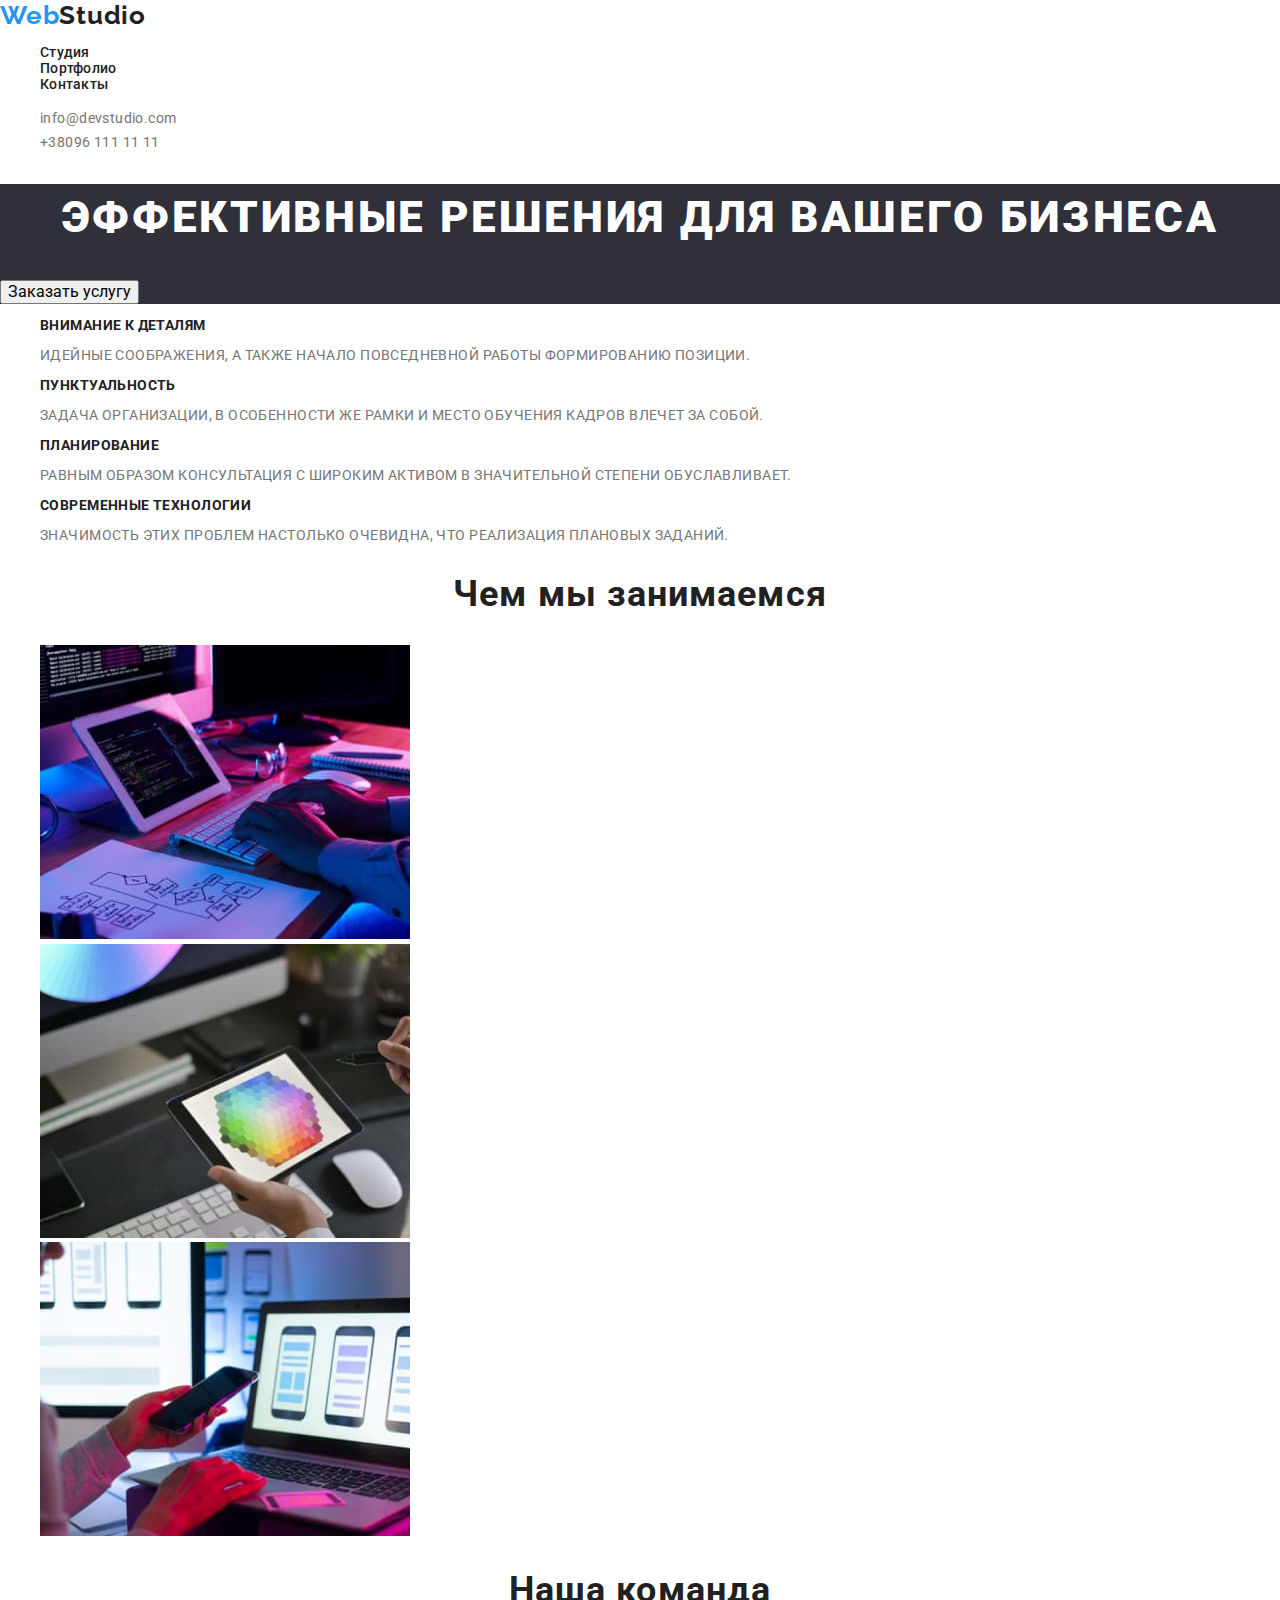
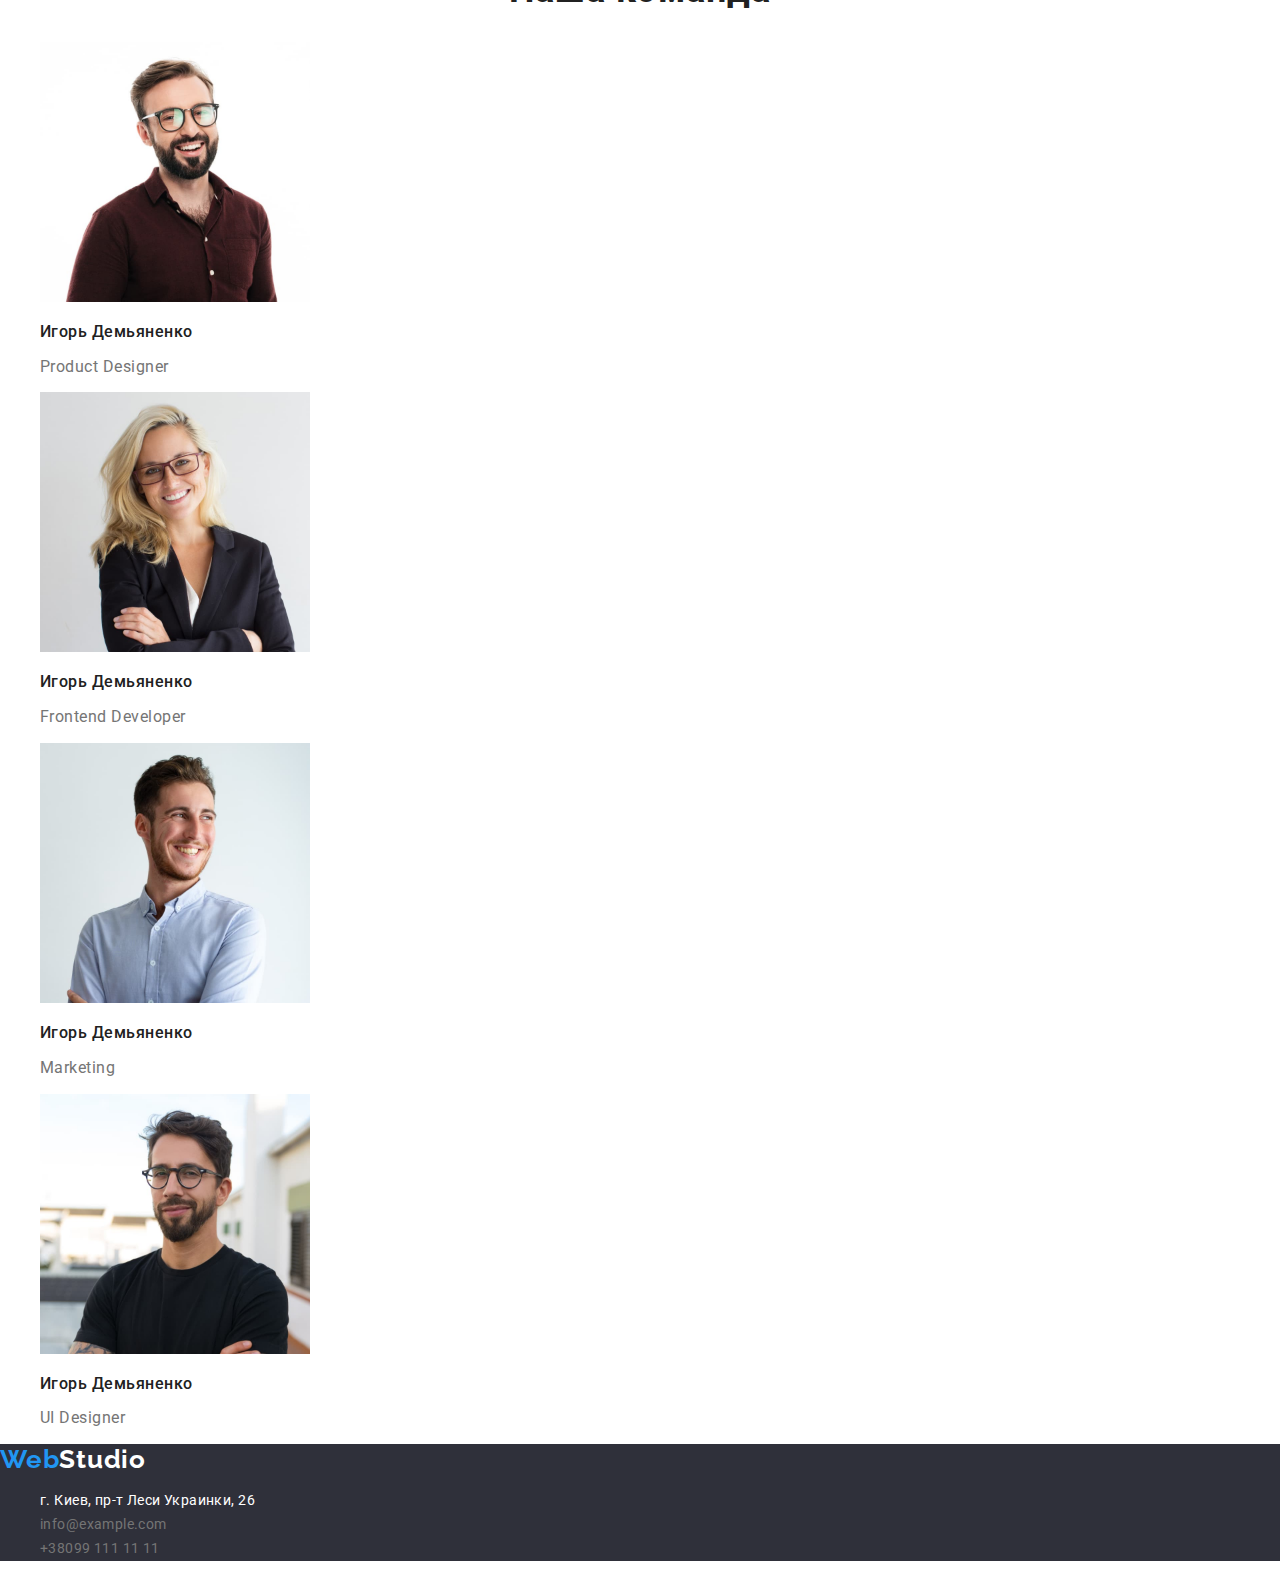
==== index.html @ d3cbb629 "Почти готово" ====
<!DOCTYPE html>
<html lang="ru">
  <head>
    <meta charset="UTF-8" />
    <meta http-equiv="X-UA-Compatible" content="IE=edge" />
    <meta name="viewport" content="width=device-width, initial-scale=1.0" />
    <title>Document</title>
    <link
      rel="stylesheet"
      href="https://cdnjs.cloudflare.com/ajax/libs/modern-normalize/1.0.0/modern-normalize.min.css"
    />
    <link
      href="https://fonts.googleapis.com/css2?family=Raleway:wght@700&family=Roboto:wght@400;500;700;900&display=swap"
      rel="stylesheet"
    />
    <link rel="stylesheet" href="./css/styles.css" />
  </head>
  <body>
    <!--Шапка сайта-->
    <header class="header">
      <nav class="site-nav">
        <a class="logo" href="./index.html" lang="en"><span>Web</span>Studio</a>
        <ul class="nav-list">
          <li class="nav-list-item"><a class="nav-link" href="">Студия</a></li>
          <li class="nav-list-item">
            <a class="nav-link" href="./portfolio.html">Портфолио</a>
          </li>
          <li class="nav-list-item">
            <a class="nav-link" href="">Контакты</a>
          </li>
        </ul>
      </nav>
      <ul class="contacts">
        <li class="contacts-list-item">
          <a class="contacts-links" href="mailto:info@devstudio.com"
            >info@devstudio.com</a
          >
        </li>
        <li class="contacts-list-item">
          <a class="contacts-links" href="tel:+380961111111"
            >+38096 111 11 11</a
          >
        </li>
      </ul>
    </header>
    <!--Герой-->
    <main>
      <section class="hero">
        <h1 class="hero-title">Эффективные решения для вашего бизнеса</h1>
        <button class="btn" type="button">Заказать услугу</button>
      </section>
      <!--Особенности-->
      <section class="features">
        <h2 hidden>Наши плюсы</h2>
        <ul class="features-list">
          <li class="features-list-item">
            <h3 class="features-title">Внимание к деталям</h3>
            <p class="features-content">
              Идейные соображения, а также начало повседневной работы
              формированию позиции.
            </p>
          </li>
          <li class="features-list-item">
            <h3 class="features-title">Пунктуальность</h3>
            <p class="features-content">
              Задача организации, в особенности же рамки и место обучения кадров
              влечет за собой.
            </p>
          </li>
          <li class="features-list-item">
            <h3 class="features-title">Планирование</h3>
            <p class="features-content">
              Равным образом консультация с широким активом в значительной
              степени обуславливает.
            </p>
          </li>
          <li class="features-list-item">
            <h3 class="features-title">Современные технологии</h3>
            <p class="features-content">
              Значимость этих проблем настолько очевидна, что реализация
              плановых заданий.
            </p>
          </li>
        </ul>
      </section>
      <section class="we-doing">
        <h2 class="we-doing-title">Чем мы занимаемся</h2>
        <ul class="doing-list">
          <li class="doing-list-item">
            <img src="./images/studio/img.jpg" alt="Image1" width="370" />
          </li>
          <li class="doing-list-item">
            <img src="./images/studio/img1.jpg" alt="Image2" width="370" />
          </li>
          <li class="doing-list-item">
            <img src="./images/studio/img2.jpg" alt="Image3" width="370" />
          </li>
        </ul>
      </section>
      <!--Наша команда-->
      <section class="our-team">
        <h2 class="our-team-main-title">Наша команда</h2>
        <ul class="team-list">
          <li class="team-list-item">
            <img src="./images/studio/team1.jpg" alt="img team" width="270" />
            <h3 class="team-title">Игорь Демьяненко</h3>
            <p class="team-content" lang="en">Product Designer</p>
          </li>
          <li class="team-list-item">
            <img
              src="./images/studio/team2.jpg"
              alt="img team one"
              width="270"
            />
            <h3 class="team-title">Игорь Демьяненко</h3>
            <p class="team-content" lang="en">Frontend Developer</p>
          </li>
          <li class="team-list-item">
            <img
              src="./images/studio/team3.jpg"
              alt="img team two"
              width="270"
            />
            <h3 class="team-title">Игорь Демьяненко</h3>
            <p class="team-content" lang="en">Marketing</p>
          </li>
          <li class="team-list-item">
            <img
              src="./images/studio/team4.jpg"
              alt="img team three"
              width="270"
            />
            <h3 class="team-title">Игорь Демьяненко</h3>
            <p class="team-content" lang="en">UI Designer</p>
          </li>
        </ul>
      </section>
    </main>
    <!--Футер-->
    <footer class="footer">
      <a class="logo" href="" lang="en"
        ><span>Web</span><span class="logo-color">Studio</span></a
      >
      <address class="address">
        <ul class="footer-list">
          <li class="footer-list-item">
            <a
              class="map-link"
              href="https://goo.gl/maps/Ut2xwaLdVSmV2iXo9"
              target="_blank"
              rel="noreferrer noopener"
            >
              г. Киев, пр-т Леси Украинки, 26
            </a>
          </li>
          <li class="footer-list-item">
            <a class="contacts" href="mailto:info@example.com"
              >info@example.com</a
            >
          </li>
          <li class="footer-list-item">
            <a class="contacts" href="tel:+380991111111">+38099 111 11 11</a>
          </li>
        </ul>
      </address>
    </footer>
  </body>
</html>
---- css/styles.css ----
:root {
  --main-color: #212121;
  --second-color: #757575;
  --hover-color: #2196f3;
}
/* Студия */
body {
  font-family: 'Roboto', sans-serif;
  color: var(--main-color);
}
ul {
  list-style: none;
}
a {
  color: inherit;
  text-decoration: none;
}
/* Логотип */
.logo {
  font-family: 'Raleway', sans-serif;
  font-weight: 700;
  font-size: 26px;
  line-height: 1.19;
  letter-spacing: 0.03em;
}
.logo > span {
  color: var(--hover-color);
}
/* Навигация */
.studio-link {
  color: var(--hover-color);
}
.site-nav,
.nav-link,
.contacts,
.contacts-link {
  font-weight: 500;
  font-size: 14px;
  line-height: 1.14;
  letter-spacing: 0.02em;
}
.site-nav .nav-link:hover,
.contacts .contacts-link:hover,
.site-nav .nav-link:focus,
.contacts .contacts-link:focus {
  color: var(--hover-color);
}
.contacts {
  color: var(--second-color);
}
/* Герой */
.hero {
  background-color: #2f303a;
}
.hero > .hero-title {
  color: #ffffff;
  font-weight: 900;
  font-size: 44px;
  line-height: 1.5;
  text-align: center;
  letter-spacing: 0.06em;
  text-transform: uppercase;
}
.hero > .button {
  color: #ffffff;
  background-color: var(--hover-color);
  font-weight: 700;
  font-size: 16px;
  line-height: 1.87;
}
/* Особенности */
.features,
.features-title {
  font-style: normal;
  font-weight: 700;
  font-size: 14px;
  line-height: 1.14;
  letter-spacing: 0.03em;
  text-transform: uppercase;
  color: #212121;
}
.features,
.features-content {
  color: var(--second-color);
  font-weight: 400;
  font-size: 14px;
  line-height: 1.14;
  letter-spacing: 0.03em;
}
/* Чем мы занимаемся */
.we-doing > .we-doing-title {
  font-weight: 700;
  font-size: 36px;
  line-height: 1.16;
  text-align: center;
  letter-spacing: 0.03em;
}
/* Наша команда */
.our-team > .our-team-main-title {
  font-weight: 700;
  font-size: 36px;
  line-height: 1.16;
  text-align: center;
  letter-spacing: 0.03em;
  color: #212121;
}
.our-team,
.team-title {
  font-weight: 500;
  font-size: 16px;
  line-height: 1.18;
  letter-spacing: 0.03em;
  color: #212121;
}
.our-team,
.team-content {
  color: var(--second-color);
  font-weight: 400;
  font-size: 16px;
  line-height: 1.18;
  letter-spacing: 0.03em;
}
/* Футер */
/* Адресс */
.address {
  font-style: normal;
}
.footer .logo-color {
  color: #ffffff;
}
.footer {
  background-color: #2f303a;
}
.address:hover {
  color: #ffffff;
  font-weight: 400;
  font-size: 14px;
  line-height: 1.71;
  letter-spacing: 0.03em;
}

.map-link {
  color: #ffffff;
}

.address,
.contacts {
  color: var(--second-color);
  font-weight: 400;
  font-size: 14px;
  line-height: 1.71;
  letter-spacing: 0.03em;
}
.address,
.contacts:hover {
  color: var(--hover-color);
}
/* Портфолио */
/* Навигация */
.portfolio-link {
  color: var(--hover-color);
}
/* Уникальный Контент */
.portfolio,
.btn-filter {
  background-color: #f5f4fa;
  font-weight: 500;
  font-size: 16px;
  line-height: 1.62;
  letter-spacing: 0.03em;
}
.portfolio .btn-filter:hover {
  background-color: var(--hover-color);
}
.portfolio .portfolio-title {
  font-style: normal;
  font-weight: 700;
  font-size: 18px;
  line-height: 2;
  letter-spacing: 0.06em;
}
.portfolio .portfolio-content {
  color: var(--second-color);
  font-weight: 400;
  font-size: 16px;
  line-height: 1.87;
  letter-spacing: 0.03em;
}
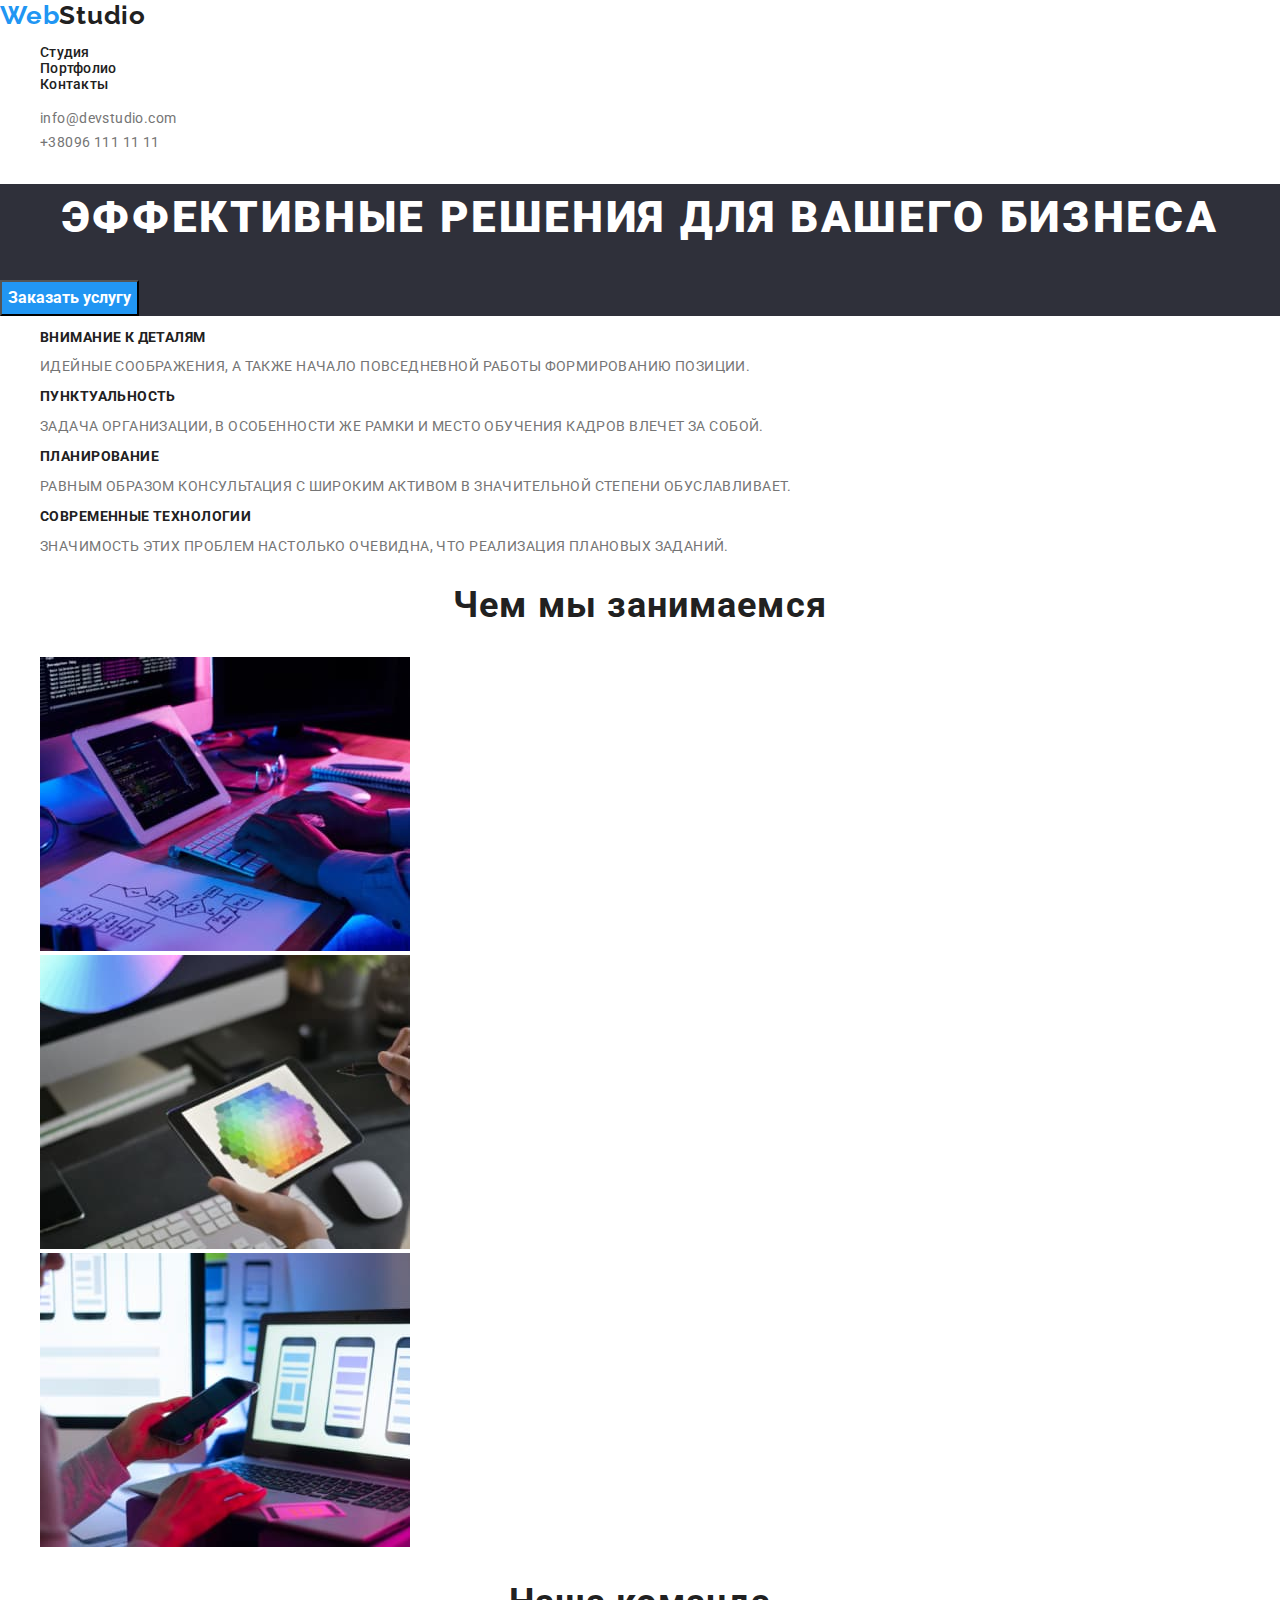
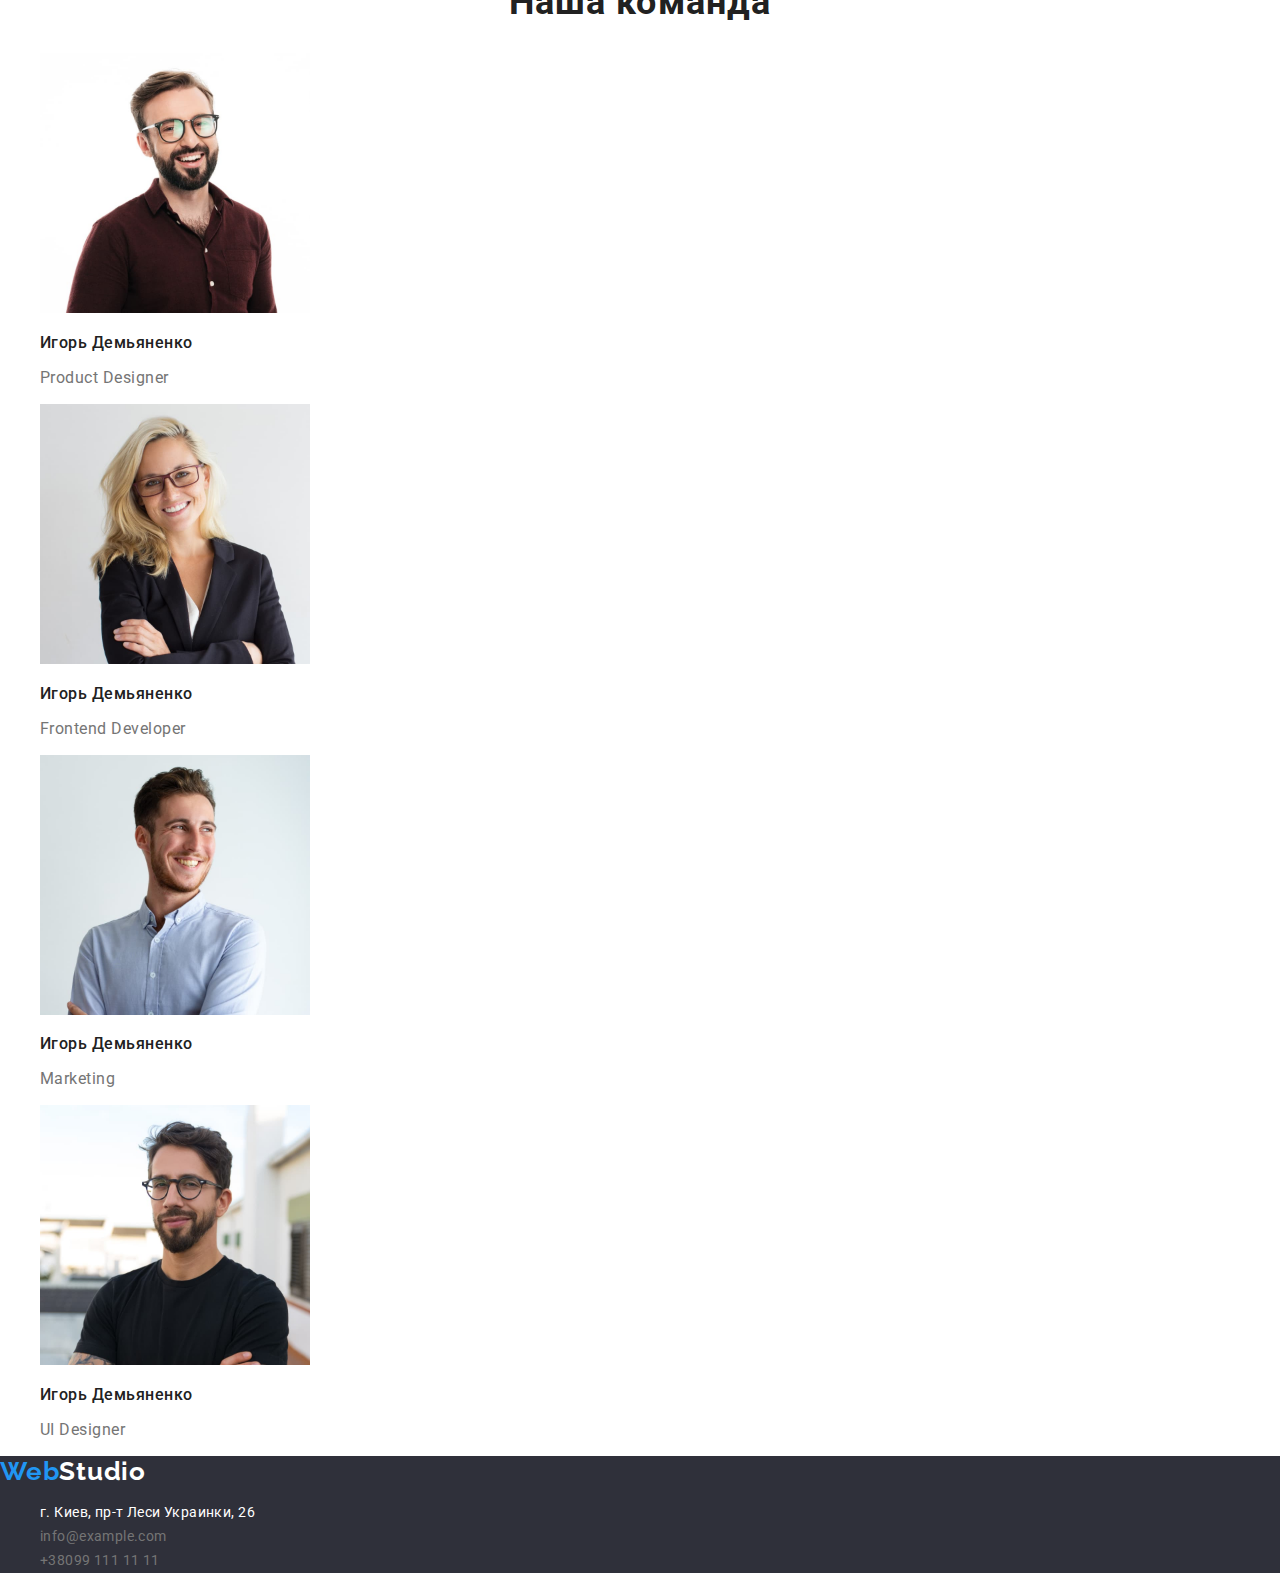
==== commit 5475400a: "Работа над кнопками" ====
--- a/index.html
+++ b/index.html
@@ -13,7 +13,7 @@
       href="https://fonts.googleapis.com/css2?family=Raleway:wght@700&family=Roboto:wght@400;500;700;900&display=swap"
       rel="stylesheet"
     />
-    <link rel="stylesheet" href="./css/styles.css" />
+    <link rel="stylesheet" href="./css/styles.css">
   </head>
   <body>
     <!--Шапка сайта-->
@@ -32,9 +32,7 @@
       </nav>
       <ul class="contacts">
         <li class="contacts-list-item">
-          <a class="contacts-links" href="mailto:info@devstudio.com"
-            >info@devstudio.com</a
-          >
+          <a class="contacts-links" href="mailto:info@devstudio.com">info@devstudio.com</a>
         </li>
         <li class="contacts-list-item">
           <a class="contacts-links" href="tel:+380961111111"
@@ -87,10 +85,10 @@
         <h2 class="we-doing-title">Чем мы занимаемся</h2>
         <ul class="doing-list">
           <li class="doing-list-item">
-            <img src="./images/studio/img.jpg" alt="Image1" width="370" />
+            <img src="./images/studio/img.jpg" alt="Image1" width="370">
           </li>
           <li class="doing-list-item">
-            <img src="./images/studio/img1.jpg" alt="Image2" width="370" />
+            <img src="./images/studio/img1.jpg" alt="Image2" width="370">
           </li>
           <li class="doing-list-item">
             <img src="./images/studio/img2.jpg" alt="Image3" width="370" />
@@ -107,11 +105,7 @@
             <p class="team-content" lang="en">Product Designer</p>
           </li>
           <li class="team-list-item">
-            <img
-              src="./images/studio/team2.jpg"
-              alt="img team one"
-              width="270"
-            />
+            <img src="./images/studio/team2.jpg" alt="img team one" width="270">
             <h3 class="team-title">Игорь Демьяненко</h3>
             <p class="team-content" lang="en">Frontend Developer</p>
           </li>
--- a/css/styles.css
+++ b/css/styles.css
@@ -14,6 +14,9 @@
 a {
   color: inherit;
   text-decoration: none;
+}
+button{
+  cursor: pointer;
 }
 /* Логотип */
 .logo {
@@ -61,7 +64,7 @@
   letter-spacing: 0.06em;
   text-transform: uppercase;
 }
-.hero > .button {
+.hero > .btn {
   color: #ffffff;
   background-color: var(--hover-color);
   font-weight: 700;
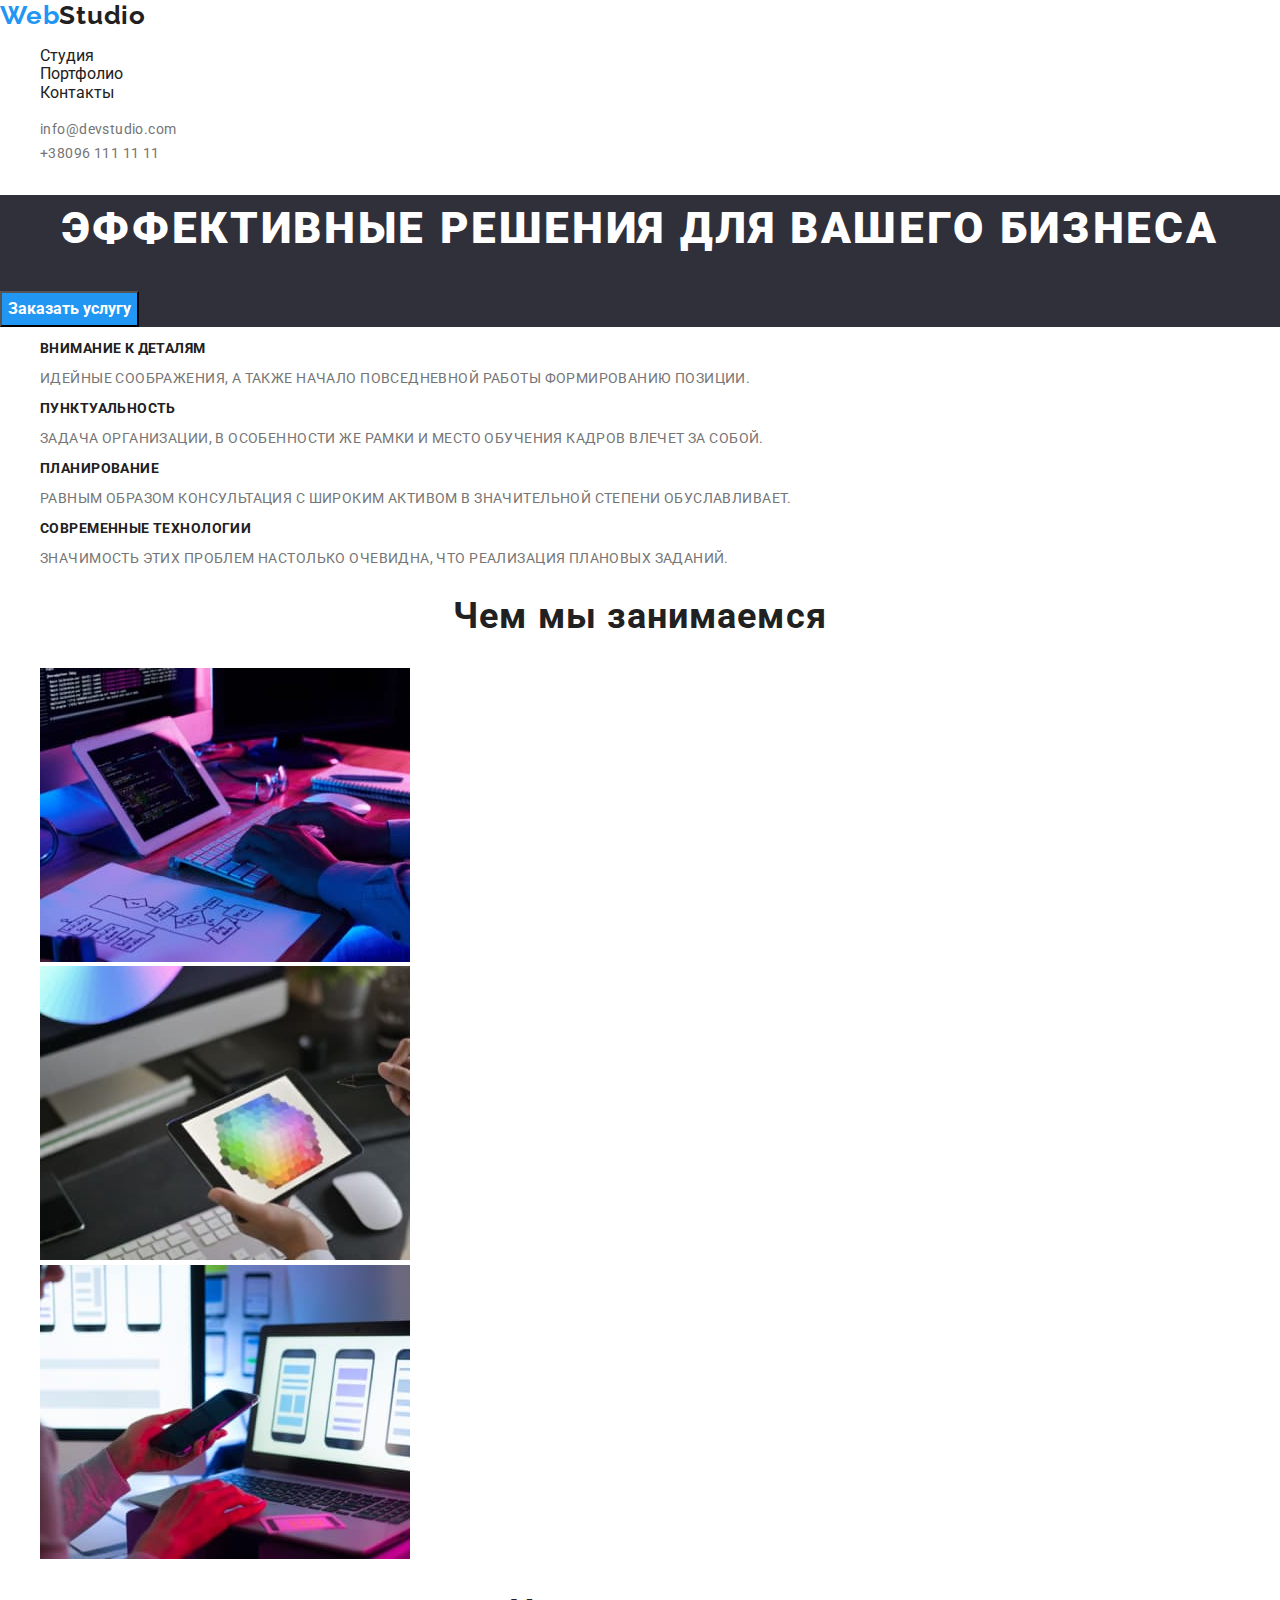
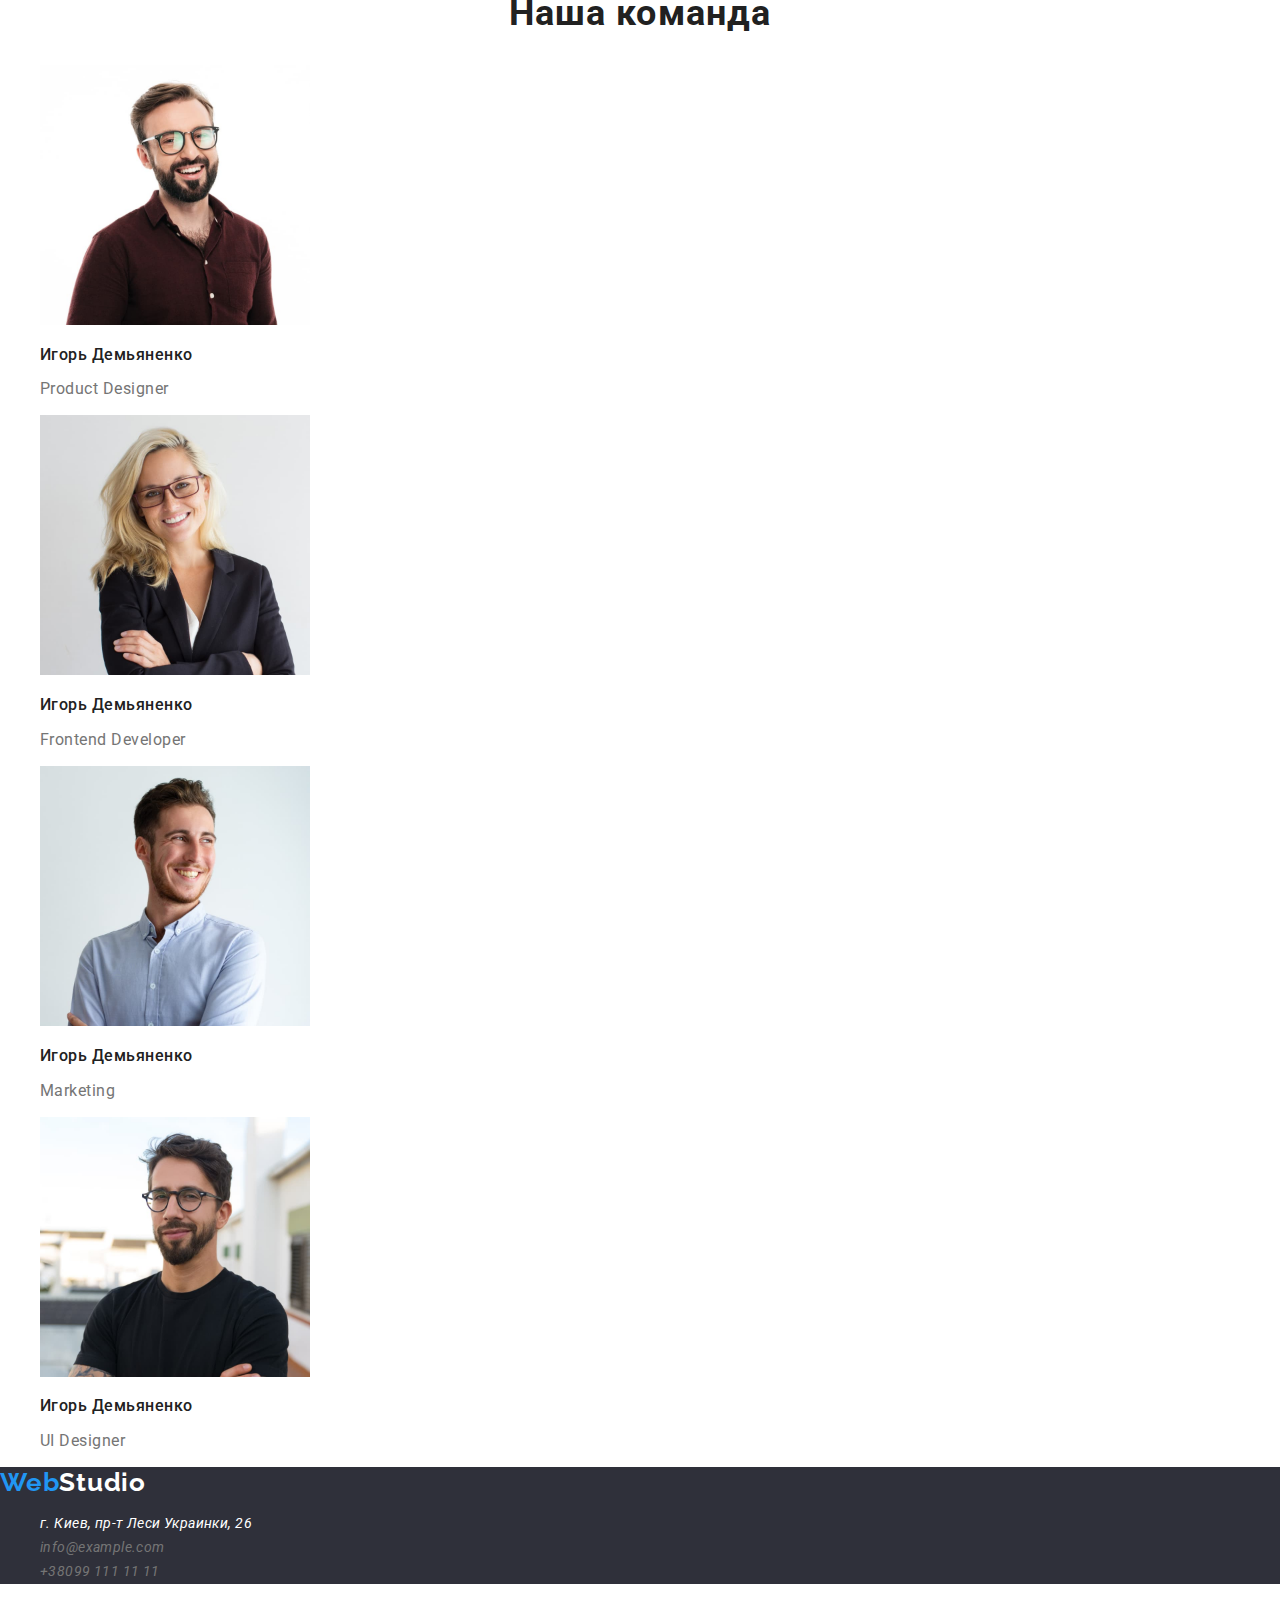
==== commit 165b8ad5: "Работа завершена" ====
--- a/index.html
+++ b/index.html
@@ -1,44 +1,28 @@
 <!DOCTYPE html>
 <html lang="ru">
   <head>
-    <meta charset="UTF-8" />
-    <meta http-equiv="X-UA-Compatible" content="IE=edge" />
-    <meta name="viewport" content="width=device-width, initial-scale=1.0" />
+    <meta charset="UTF-8">
+    <meta http-equiv="X-UA-Compatible" content="IE=edge">
+    <meta name="viewport" content="width=device-width, initial-scale=1.0">
     <title>Document</title>
-    <link
-      rel="stylesheet"
-      href="https://cdnjs.cloudflare.com/ajax/libs/modern-normalize/1.0.0/modern-normalize.min.css"
-    />
-    <link
-      href="https://fonts.googleapis.com/css2?family=Raleway:wght@700&family=Roboto:wght@400;500;700;900&display=swap"
-      rel="stylesheet"
-    />
+    <link rel="stylesheet" href="https://cdnjs.cloudflare.com/ajax/libs/modern-normalize/1.0.0/modern-normalize.min.css">
+    <link href="https://fonts.googleapis.com/css2?family=Raleway:wght@700&family=Roboto:wght@400;500;700;900&display=swap" rel="stylesheet">
     <link rel="stylesheet" href="./css/styles.css">
   </head>
   <body>
     <!--Шапка сайта-->
-    <header class="header">
+    <header>
       <nav class="site-nav">
         <a class="logo" href="./index.html" lang="en"><span>Web</span>Studio</a>
         <ul class="nav-list">
-          <li class="nav-list-item"><a class="nav-link" href="">Студия</a></li>
-          <li class="nav-list-item">
-            <a class="nav-link" href="./portfolio.html">Портфолио</a>
-          </li>
-          <li class="nav-list-item">
-            <a class="nav-link" href="">Контакты</a>
-          </li>
+          <li><a class="nav-link" href="">Студия</a></li>
+          <li><a class="nav-link" href="./portfolio.html">Портфолио</a></li>
+          <li><a class="nav-link" href="">Контакты</a></li>
         </ul>
       </nav>
-      <ul class="contacts">
-        <li class="contacts-list-item">
-          <a class="contacts-links" href="mailto:info@devstudio.com">info@devstudio.com</a>
-        </li>
-        <li class="contacts-list-item">
-          <a class="contacts-links" href="tel:+380961111111"
-            >+38096 111 11 11</a
-          >
-        </li>
+      <ul class="contacts-list">
+        <li><a class="contacts" href="mailto:info@devstudio.com">info@devstudio.com</a></li>
+        <li><a class="contacts" href="tel:+380961111111">+38096 111 11 11</a></li>
       </ul>
     </header>
     <!--Герой-->
@@ -51,79 +35,53 @@
       <section class="features">
         <h2 hidden>Наши плюсы</h2>
         <ul class="features-list">
-          <li class="features-list-item">
+          <li>
             <h3 class="features-title">Внимание к деталям</h3>
-            <p class="features-content">
-              Идейные соображения, а также начало повседневной работы
-              формированию позиции.
-            </p>
+            <p class="features-content">Идейные соображения, а также начало повседневной работы формированию позиции.</p>
           </li>
-          <li class="features-list-item">
+          <li>
             <h3 class="features-title">Пунктуальность</h3>
-            <p class="features-content">
-              Задача организации, в особенности же рамки и место обучения кадров
-              влечет за собой.
-            </p>
+            <p class="features-content">Задача организации, в особенности же рамки и место обучения кадров влечет за собой.</p>
           </li>
-          <li class="features-list-item">
+          <li>
             <h3 class="features-title">Планирование</h3>
-            <p class="features-content">
-              Равным образом консультация с широким активом в значительной
-              степени обуславливает.
-            </p>
+            <p class="features-content">Равным образом консультация с широким активом в значительной степени обуславливает.</p>
           </li>
-          <li class="features-list-item">
+          <li>
             <h3 class="features-title">Современные технологии</h3>
-            <p class="features-content">
-              Значимость этих проблем настолько очевидна, что реализация
-              плановых заданий.
-            </p>
+            <p class="features-content"> Значимость этих проблем настолько очевидна, что реализация плановых заданий.</p>
           </li>
         </ul>
       </section>
       <section class="we-doing">
         <h2 class="we-doing-title">Чем мы занимаемся</h2>
         <ul class="doing-list">
-          <li class="doing-list-item">
-            <img src="./images/studio/img.jpg" alt="Image1" width="370">
-          </li>
-          <li class="doing-list-item">
-            <img src="./images/studio/img1.jpg" alt="Image2" width="370">
-          </li>
-          <li class="doing-list-item">
-            <img src="./images/studio/img2.jpg" alt="Image3" width="370" />
-          </li>
+          <li><img src="./images/studio/img.jpg" alt="Image1" width="370"></li>
+          <li><img src="./images/studio/img1.jpg" alt="Image2" width="370"></li>
+          <li><img src="./images/studio/img2.jpg" alt="Image3" width="370"></li>
         </ul>
       </section>
       <!--Наша команда-->
       <section class="our-team">
         <h2 class="our-team-main-title">Наша команда</h2>
         <ul class="team-list">
-          <li class="team-list-item">
-            <img src="./images/studio/team1.jpg" alt="img team" width="270" />
+          <li>
+            <img src="./images/studio/team1.jpg" alt="img team" width="270">
             <h3 class="team-title">Игорь Демьяненко</h3>
             <p class="team-content" lang="en">Product Designer</p>
           </li>
-          <li class="team-list-item">
+          <li>
             <img src="./images/studio/team2.jpg" alt="img team one" width="270">
             <h3 class="team-title">Игорь Демьяненко</h3>
             <p class="team-content" lang="en">Frontend Developer</p>
           </li>
-          <li class="team-list-item">
-            <img
-              src="./images/studio/team3.jpg"
-              alt="img team two"
-              width="270"
-            />
+          <li>
+            <img src="./images/studio/team3.jpg" alt="img team two" width="270">
             <h3 class="team-title">Игорь Демьяненко</h3>
             <p class="team-content" lang="en">Marketing</p>
           </li>
-          <li class="team-list-item">
-            <img
-              src="./images/studio/team4.jpg"
-              alt="img team three"
-              width="270"
-            />
+          <li>
+            <img src="./images/studio/team4.jpg" alt="img team three" width="270">
             <h3 class="team-title">Игорь Демьяненко</h3>
             <p class="team-content" lang="en">UI Designer</p>
           </li>
@@ -132,31 +90,20 @@
     </main>
     <!--Футер-->
     <footer class="footer">
-      <a class="logo" href="" lang="en"
-        ><span>Web</span><span class="logo-color">Studio</span></a
-      >
+      <a class="logo" href="" lang="en"><span>Web</span><span class="logo-color">Studio</span></a>
       <address class="address">
         <ul class="footer-list">
-          <li class="footer-list-item">
-            <a
-              class="map-link"
-              href="https://goo.gl/maps/Ut2xwaLdVSmV2iXo9"
-              target="_blank"
-              rel="noreferrer noopener"
-            >
-              г. Киев, пр-т Леси Украинки, 26
-            </a>
+          <li>
+            <a class="map-link" href="https://goo.gl/maps/Ut2xwaLdVSmV2iXo9" target="_blank" rel="noreferrer noopener">г. Киев, пр-т Леси Украинки, 26</a>
           </li>
-          <li class="footer-list-item">
-            <a class="contacts" href="mailto:info@example.com"
-              >info@example.com</a
-            >
+          <li>
+            <a class="contacts" href="mailto:info@example.com">info@example.com</a>
           </li>
-          <li class="footer-list-item">
+          <li>
             <a class="contacts" href="tel:+380991111111">+38099 111 11 11</a>
           </li>
         </ul>
       </address>
     </footer>
   </body>
-</html>
+</html>--- a/css/styles.css
+++ b/css/styles.css
@@ -30,26 +30,19 @@
   color: var(--hover-color);
 }
 /* Навигация */
-.studio-link {
-  color: var(--hover-color);
-}
-.site-nav,
-.nav-link,
-.contacts,
-.contacts-link {
+.site-nav
+.nav-link
+.contacts {
   font-weight: 500;
   font-size: 14px;
   line-height: 1.14;
   letter-spacing: 0.02em;
 }
 .site-nav .nav-link:hover,
-.contacts .contacts-link:hover,
+.site-nav .contacts:hover,
 .site-nav .nav-link:focus,
-.contacts .contacts-link:focus {
+.site-nav .contacts:focus {
   color: var(--hover-color);
-}
-.contacts {
-  color: var(--second-color);
 }
 /* Герой */
 .hero {
@@ -70,11 +63,12 @@
   font-weight: 700;
   font-size: 16px;
   line-height: 1.87;
+  box-shadow: rgba (0 0 0 0.15);
 }
 /* Особенности */
 .features,
 .features-title {
-  font-style: normal;
+  font-style: 400;
   font-weight: 700;
   font-size: 14px;
   line-height: 1.14;
@@ -126,7 +120,7 @@
 /* Футер */
 /* Адресс */
 .address {
-  font-style: normal;
+  font-style: 400;
 }
 .footer .logo-color {
   color: #ffffff;
@@ -145,7 +139,6 @@
 .map-link {
   color: #ffffff;
 }
-
 .address,
 .contacts {
   color: var(--second-color);
@@ -157,6 +150,7 @@
 .address,
 .contacts:hover {
   color: var(--hover-color);
+  color: rgba (255 255 255 0.6)
 }
 /* Портфолио */
 /* Навигация */
@@ -176,7 +170,7 @@
   background-color: var(--hover-color);
 }
 .portfolio .portfolio-title {
-  font-style: normal;
+  font-style: 400;
   font-weight: 700;
   font-size: 18px;
   line-height: 2;
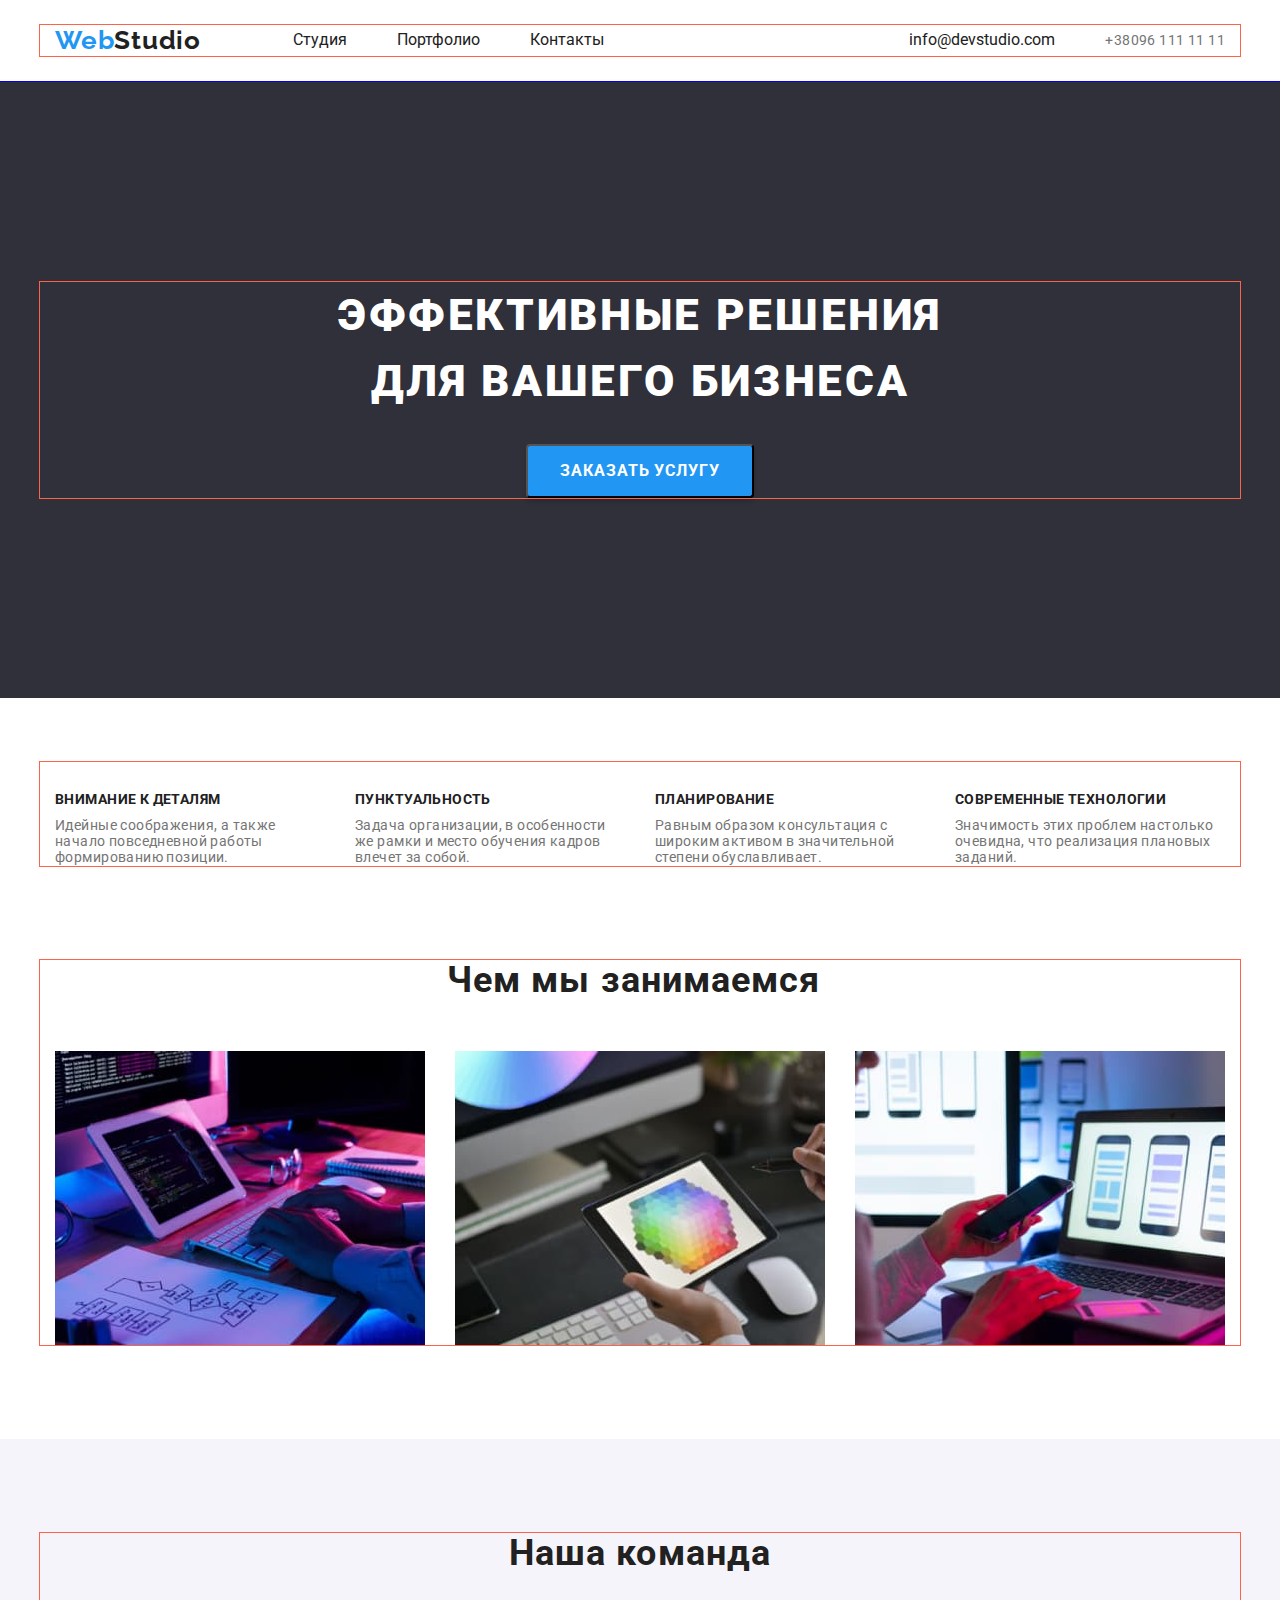
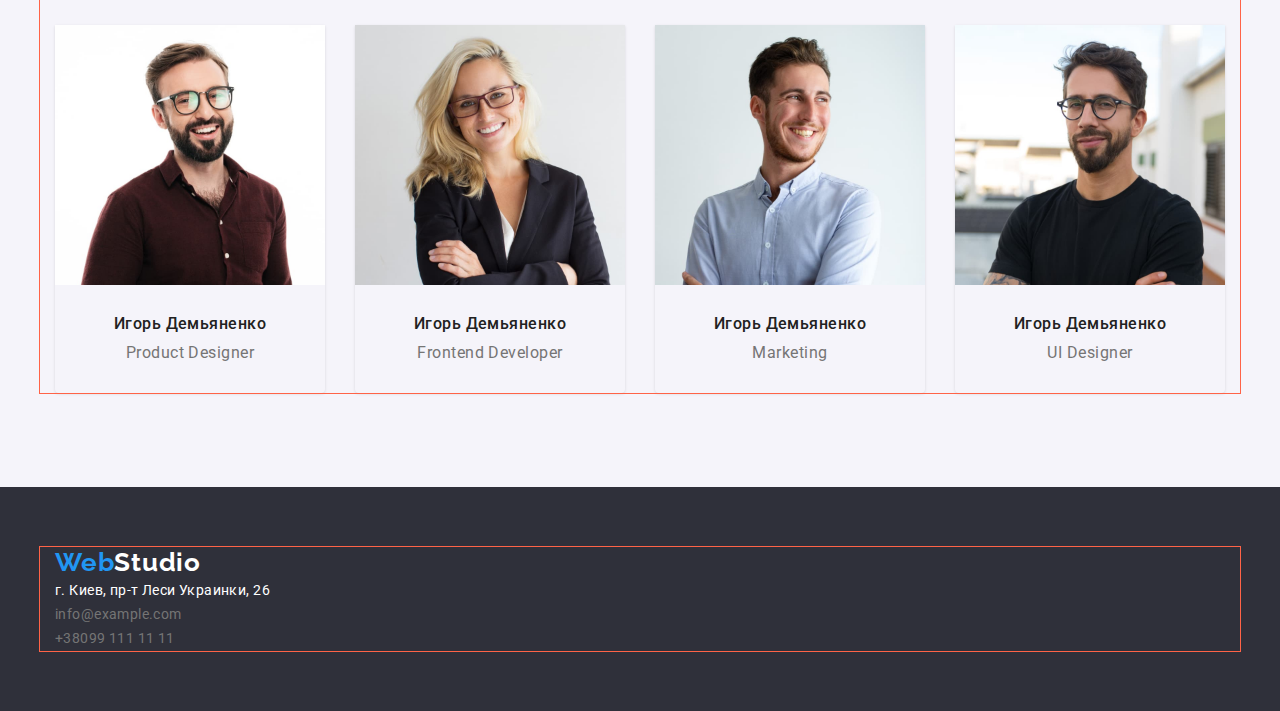
==== commit ba3c1000: "Начало работы с флекс" ====
--- a/index.html
+++ b/index.html
@@ -6,104 +6,118 @@
     <meta name="viewport" content="width=device-width, initial-scale=1.0">
     <title>Document</title>
     <link rel="stylesheet" href="https://cdnjs.cloudflare.com/ajax/libs/modern-normalize/1.0.0/modern-normalize.min.css">
-    <link href="https://fonts.googleapis.com/css2?family=Raleway:wght@700&family=Roboto:wght@400;500;700;900&display=swap" rel="stylesheet">
+    <link rel="stylesheet" href="https://fonts.googleapis.com/css2?family=Raleway:wght@700&family=Roboto:wght@400;500;700;900&display=swap">
+    <link rel="stylesheet" href="https://cdnjs.cloudflare.com/ajax/libs/modern-normalize/1.0.0/modern-normalize.min.css">
     <link rel="stylesheet" href="./css/styles.css">
   </head>
   <body>
     <!--Шапка сайта-->
-    <header>
-      <nav class="site-nav">
-        <a class="logo" href="./index.html" lang="en"><span>Web</span>Studio</a>
-        <ul class="nav-list">
-          <li><a class="nav-link" href="">Студия</a></li>
-          <li><a class="nav-link" href="./portfolio.html">Портфолио</a></li>
-          <li><a class="nav-link" href="">Контакты</a></li>
+    <header class="header">
+      <div class="container header-container">
+      <nav class="navigation">
+        <a class="logo-link link" href="./index.html" lang="en"><span>Web</span>Studio</a>
+        <ul class="menu list">
+          <li class="menu-item"><a class="menu-link link" href="">Студия</a></li>
+          <li class="menu-item"><a class="menu-link link" href="./portfolio.html">Портфолио</a></li>
+          <li class="menu-item"><a class="menu-link link" href="">Контакты</a></li>
         </ul>
       </nav>
-      <ul class="contacts-list">
-        <li><a class="contacts" href="mailto:info@devstudio.com">info@devstudio.com</a></li>
-        <li><a class="contacts" href="tel:+380961111111">+38096 111 11 11</a></li>
+      <ul class="menu list">
+        <li><a class="contacts link" href="mailto:info@devstudio.com">info@devstudio.com</a></li>
+        <li><a class="tel-link link" href="tel:+380961111111">+38096 111 11 11</a></li>
       </ul>
+    </div>
     </header>
     <!--Герой-->
     <main>
       <section class="hero">
-        <h1 class="hero-title">Эффективные решения для вашего бизнеса</h1>
-        <button class="btn" type="button">Заказать услугу</button>
+        <div class="container ">
+        <h1 class="hero-title">Эффективные решения  для вашего бизнеса</h1>
+        <button class="modal-btn" type="button">Заказать услугу</button>
+      </div>
       </section>
       <!--Особенности-->
-      <section class="features">
+      <section class="features section">
+        <div class="container">
         <h2 hidden>Наши плюсы</h2>
         <ul class="features-list">
-          <li>
+          <li class="item">
             <h3 class="features-title">Внимание к деталям</h3>
             <p class="features-content">Идейные соображения, а также начало повседневной работы формированию позиции.</p>
           </li>
-          <li>
+          <li class="item">
             <h3 class="features-title">Пунктуальность</h3>
             <p class="features-content">Задача организации, в особенности же рамки и место обучения кадров влечет за собой.</p>
           </li>
-          <li>
+          <li class="item" >
             <h3 class="features-title">Планирование</h3>
             <p class="features-content">Равным образом консультация с широким активом в значительной степени обуславливает.</p>
           </li>
-          <li>
+          <li class="item">
             <h3 class="features-title">Современные технологии</h3>
             <p class="features-content"> Значимость этих проблем настолько очевидна, что реализация плановых заданий.</p>
           </li>
         </ul>
+        </div>
       </section>
-      <section class="we-doing">
+      <!--Чем мы занимаемся-->
+      <section class="we-doing section">
+        <div class="container">
         <h2 class="we-doing-title">Чем мы занимаемся</h2>
         <ul class="doing-list">
-          <li><img src="./images/studio/img.jpg" alt="Image1" width="370"></li>
-          <li><img src="./images/studio/img1.jpg" alt="Image2" width="370"></li>
-          <li><img src="./images/studio/img2.jpg" alt="Image3" width="370"></li>
+          <li class="doing-item"><img src="./images/studio/img.jpg" alt="Image1" width="370"></li>
+          <li class="doing-item"><img src="./images/studio/img1.jpg" alt="Image2" width="370"></li>
+          <li class="doing-item"><img src="./images/studio/img2.jpg" alt="Image3" width="370"></li>
         </ul>
+      </div>
       </section>
       <!--Наша команда-->
-      <section class="our-team">
-        <h2 class="our-team-main-title">Наша команда</h2>
-        <ul class="team-list">
-          <li>
-            <img src="./images/studio/team1.jpg" alt="img team" width="270">
+      <section class="our-team section">
+        <div class="container">
+        <h2 class="our-team-title">Наша команда</h2>
+        <ul class="team-list list">
+          <li class="team-list-item">
+            <img class="team-list-img" src="./images/studio/team1.jpg" alt="img team" width="270">
             <h3 class="team-title">Игорь Демьяненко</h3>
             <p class="team-content" lang="en">Product Designer</p>
           </li>
-          <li>
-            <img src="./images/studio/team2.jpg" alt="img team one" width="270">
+          <li class="team-list-item">
+            <img class="team-list-img" src="./images/studio/team2.jpg" alt="img team one" width="270">
             <h3 class="team-title">Игорь Демьяненко</h3>
             <p class="team-content" lang="en">Frontend Developer</p>
           </li>
-          <li>
-            <img src="./images/studio/team3.jpg" alt="img team two" width="270">
+          <li class="team-list-item">
+            <img  class="team-list-img" src="./images/studio/team3.jpg" alt="img team two" width="270">
             <h3 class="team-title">Игорь Демьяненко</h3>
             <p class="team-content" lang="en">Marketing</p>
           </li>
-          <li>
-            <img src="./images/studio/team4.jpg" alt="img team three" width="270">
+          <li class="team-list-item">
+            <img  class="team-list-img" src="./images/studio/team4.jpg" alt="img team three" width="270">
             <h3 class="team-title">Игорь Демьяненко</h3>
             <p class="team-content" lang="en">UI Designer</p>
           </li>
         </ul>
+      </div>
       </section>
     </main>
     <!--Футер-->
     <footer class="footer">
-      <a class="logo" href="" lang="en"><span>Web</span><span class="logo-color">Studio</span></a>
+      <div class="container footer-container">
+      <a class="logo-link-two link" href="" lang="en"><span>Web</span><span class="logo-color">Studio</span></a>
       <address class="address">
         <ul class="footer-list">
           <li>
-            <a class="map-link" href="https://goo.gl/maps/Ut2xwaLdVSmV2iXo9" target="_blank" rel="noreferrer noopener">г. Киев, пр-т Леси Украинки, 26</a>
+            <a class="map-link link" href="https://goo.gl/maps/Ut2xwaLdVSmV2iXo9" target="_blank" rel="noreferrer noopener">г. Киев, пр-т Леси Украинки, 26</a>
           </li>
           <li>
-            <a class="contacts" href="mailto:info@example.com">info@example.com</a>
+            <a class="contacts-two link" href="mailto:info@example.com">info@example.com</a>
           </li>
           <li>
-            <a class="contacts" href="tel:+380991111111">+38099 111 11 11</a>
+            <a class="tel-link link" href="tel:+380991111111">+38099 111 11 11</a>
           </li>
         </ul>
       </address>
+    </div>
     </footer>
   </body>
 </html>--- a/css/styles.css
+++ b/css/styles.css
@@ -2,155 +2,314 @@
   --main-color: #212121;
   --second-color: #757575;
   --hover-color: #2196f3;
-}
-/* Студия */
+  --white-color:#ffffff;
+}
 body {
   font-family: 'Roboto', sans-serif;
   color: var(--main-color);
+  margin: 0;
+}
+h1,
+h2,
+h3,
+h4,
+h5,
+h6,
+p {
+margin-top: 0;
+margin-bottom: 0;
+}
+ul,ol {
+margin-top: 0;
+margin-bottom: 0;
+padding-left: 0;
+}
+img {
+  display: block;
 }
 ul {
   list-style: none;
 }
-a {
+.link {
+  text-decoration: none;
   color: inherit;
-  text-decoration: none;
-}
-button{
-  cursor: pointer;
-}
+}
+.section {
+  padding-top: 94px;
+  padding-bottom: 94px;
+}
+/*Container*/
+.header {
+  border-bottom: 1px solid blue;
+  padding-top: 25px;
+  padding-bottom: 25px;
+}
+.container {
+  width: 1200px;
+  padding-left: 15px;
+  padding-right: 15px;
+  margin-bottom: 0px;
+  margin-left: auto;
+  margin-right: auto;
+  outline: 1px solid tomato;
+}
+.header-container{
+  display: flex;
+  text-decoration: row;
+  align-items: center;
+  justify-content: space-between;
+}
+
 /* Логотип */
-.logo {
+.logo-link {
   font-family: 'Raleway', sans-serif;
+  width: 145px;
   font-weight: 700;
   font-size: 26px;
   line-height: 1.19;
   letter-spacing: 0.03em;
-}
-.logo > span {
-  color: var(--hover-color);
-}
-/* Навигация */
-.site-nav
-.nav-link
-.contacts {
+  margin-right: 93px;
+}
+.logo-link > span {
+  color: var(--hover-color);
+}
+/* Навигация .navigation{
+display: flex;
+align-items: center;
+}*/
+.navigation {
+  display: flex;
+  align-items: center;
+}
+.navigation
+.menu-link
+.contacts
+.tel-link {
   font-weight: 500;
   font-size: 14px;
   line-height: 1.14;
   letter-spacing: 0.02em;
 }
-.site-nav .nav-link:hover,
-.site-nav .contacts:hover,
-.site-nav .nav-link:focus,
-.site-nav .contacts:focus {
+.menu {
+  display: flex;
+  align-items: center;
+}
+.menu-item:not(:last-child) {
+margin-right: 50px;
+}
+.menu-link{
+  text-decoration: none;
+}
+.contacts {
+  margin-right: 50px;
+}
+.menu-link:hover,
+.menu-link:focus,
+.contacts:hover,
+.contacts:focus,
+.tel-link:hover,
+.tel-link:focus{
   color: var(--hover-color);
 }
 /* Герой */
 .hero {
+  padding-top: 200px;
+  padding-bottom: 200px;
+  text-align: center;
   background-color: #2f303a;
 }
-.hero > .hero-title {
-  color: #ffffff;
+.hero-title {
+  width: 696px;
+  margin:0 auto 30px;
+  color: var(--white-color);
   font-weight: 900;
   font-size: 44px;
   line-height: 1.5;
-  text-align: center;
   letter-spacing: 0.06em;
   text-transform: uppercase;
 }
-.hero > .btn {
-  color: #ffffff;
+/*Кнопка*/
+.modal-btn {
+  border-radius: 4px;
+  padding: 10px 32px;
+  letter-spacing: 0.06em;
+  text-align: center;
+  align-items: center;
+  text-transform: uppercase; 
+  color: var(--white-color);
   background-color: var(--hover-color);
   font-weight: 700;
   font-size: 16px;
   line-height: 1.87;
-  box-shadow: rgba (0 0 0 0.15);
+  box-shadow: 0px 4px 4px rgba(0, 0, 0, 0.15);
+  cursor: pointer;
 }
 /* Особенности */
-.features,
+.features{
+  padding-bottom: 47px;
+}
+.features-list {
+  display: flex; 
+  text-decoration: row;
+  align-items: center;
+  margin-right: -30px;
+  margin-top: -30px;
+}
+.item {
+  width: 270px;
+  margin-right: 30px;
+  margin-top: 30px;
+}
 .features-title {
-  font-style: 400;
+  margin-bottom: 10px;
+  font-style: normal;
   font-weight: 700;
   font-size: 14px;
   line-height: 1.14;
   letter-spacing: 0.03em;
   text-transform: uppercase;
-  color: #212121;
-}
-.features,
+  color: var(--main-color);
+}
 .features-content {
+  font-weight: normal;
+  font-size: 14px;
+  line-height: 1.14;
+  letter-spacing: 0.03em;
   color: var(--second-color);
-  font-weight: 400;
-  font-size: 14px;
-  line-height: 1.14;
-  letter-spacing: 0.03em;
 }
 /* Чем мы занимаемся */
-.we-doing > .we-doing-title {
+.we-doing {
+  padding-top: 47px;
+}
+.we-doing .we-doing-title {
+  margin-bottom: 50px;
   font-weight: 700;
   font-size: 36px;
   line-height: 1.16;
+  letter-spacing: 0.03em;
+}
+.we-doing-title {
+  padding-left:392px ;
+  padding-right:392px;
+}
+.doing-list {
+display: flex;
+flex-wrap: wrap;  
+margin-left: -30px;
+margin-top: -30px;
+}
+.doing-item {
+  margin-left: 30px;
+  margin-top: 30px;
+  flex-basis: calc((100% - 90px) / 3);
+}
+/* Наша команда */
+.our-team:nth-child(2n) {
+  background-color: #F5F4FA;
+  margin-bottom: 0px;
+}
+.team-list {
+  display: flex;
+  flex-wrap: wrap;
+  margin-left: -30px;
+  margin-top: -30px;
+}
+.team-list-item {
+margin-left: 30px;
+margin-top: 30px;
+box-shadow: 0px 1px 3px rgba(0, 0, 0, 0.12);
+border-radius: 0px 0px 4px 4px; 
+flex-basis: calc((100% - 120px) / 4);
+}
+.team-list-img {
+  padding-bottom: 30px;
+}
+.our-team, .our-team-title {
   text-align: center;
-  letter-spacing: 0.03em;
-}
-/* Наша команда */
-.our-team > .our-team-main-title {
+  margin-bottom: 50px;
   font-weight: 700;
   font-size: 36px;
   line-height: 1.16;
-  text-align: center;
-  letter-spacing: 0.03em;
-  color: #212121;
-}
-.our-team,
+  letter-spacing: 0.03em;
+  color: var(--main-color);
+}
+.our-team-title {
+  padding-left: 450px;
+  padding-right: 450px;
+}
 .team-title {
+  margin-bottom: 10px;
   font-weight: 500;
   font-size: 16px;
   line-height: 1.18;
   letter-spacing: 0.03em;
-  color: #212121;
-}
-.our-team,
+  color: var(--main-color);
+}
 .team-content {
   color: var(--second-color);
   font-weight: 400;
   font-size: 16px;
   line-height: 1.18;
   letter-spacing: 0.03em;
+  padding-bottom: 30px;
 }
 /* Футер */
+.footer { 
+  padding-top: 60px;
+  padding-bottom: 60px;
+  background-color: #2f303a;
+}
+
+/*Футер логотип*/
+footer .logo-link-two {
+  font-family: 'Raleway', sans-serif;
+  width: 145px;
+  font-weight: 700;
+  font-size: 26px;
+  line-height: 1.19;
+  letter-spacing: 0.03em;
+  margin-bottom: 20px;
+}
+.footer .logo-color {
+  color: var(--white-color);
+}
+footer .logo-link-two > span {
+  color: var(--hover-color);
+}
+.footer-list {
+  display: inline-block;
+} 
+
 /* Адресс */
+.map-link {
+  color: var(--white-color) ;
+}
+.address:hover {
+  color: var(--white-color);
+  font-weight: 400;
+  font-size: 14px;
+  line-height: 1.71;
+  letter-spacing: 0.03em;
+}
 .address {
-  font-style: 400;
-}
-.footer .logo-color {
-  color: #ffffff;
-}
-.footer {
-  background-color: #2f303a;
-}
-.address:hover {
-  color: #ffffff;
-  font-weight: 400;
-  font-size: 14px;
-  line-height: 1.71;
-  letter-spacing: 0.03em;
-}
-
-.map-link {
-  color: #ffffff;
-}
+  font-style: normal;
+}
+.footer,
 .address,
-.contacts {
+.contacts-two,
+.tel-link {
   color: var(--second-color);
   font-weight: 400;
   font-size: 14px;
   line-height: 1.71;
   letter-spacing: 0.03em;
 }
+.footer,
 .address,
-.contacts:hover {
-  color: var(--hover-color);
-  color: rgba (255 255 255 0.6)
+.contacts-two:hover,
+.tel-link:hover {
+  color: var(--hover-color);
+  color: rgba(255 255 255 0.6);
 }
 /* Портфолио */
 /* Навигация */
@@ -158,9 +317,8 @@
   color: var(--hover-color);
 }
 /* Уникальный Контент */
-.portfolio,
+.portfolio
 .btn-filter {
-  background-color: #f5f4fa;
   font-weight: 500;
   font-size: 16px;
   line-height: 1.62;
@@ -182,4 +340,4 @@
   font-size: 16px;
   line-height: 1.87;
   letter-spacing: 0.03em;
-}
+}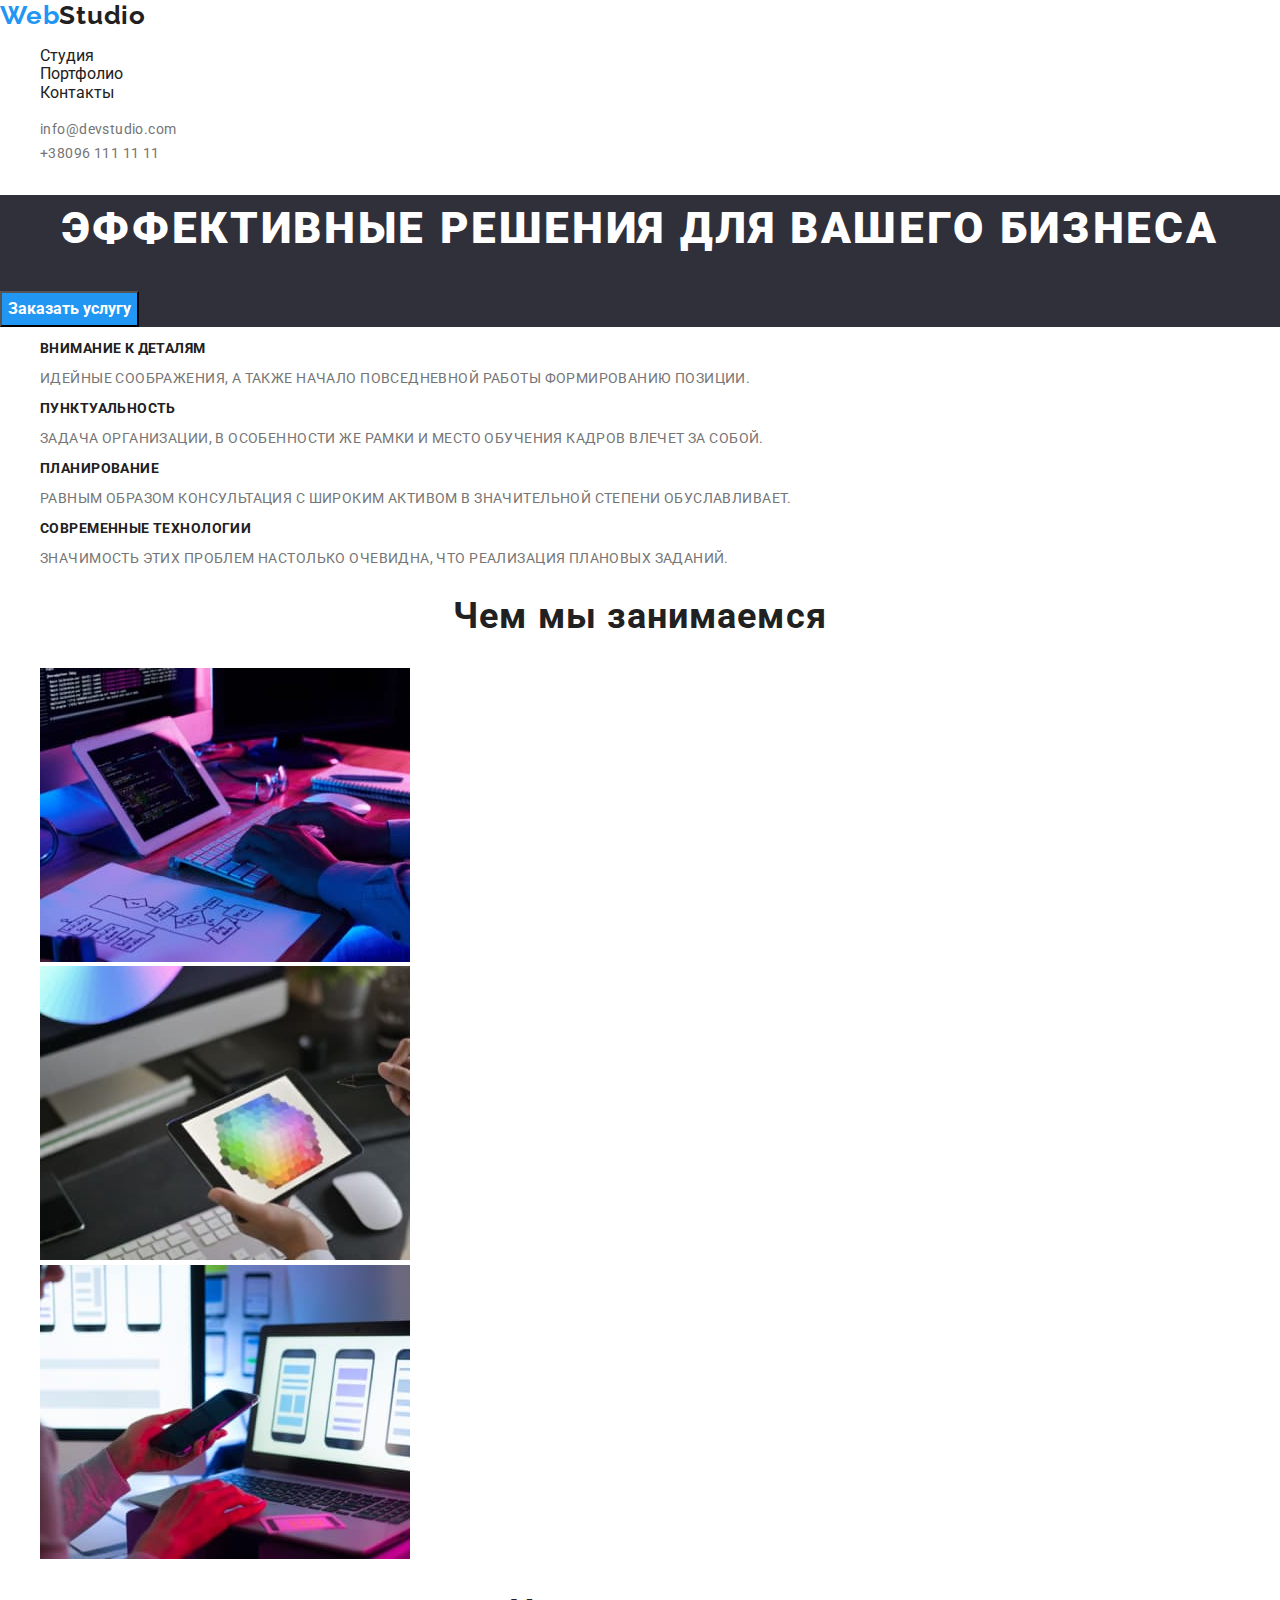
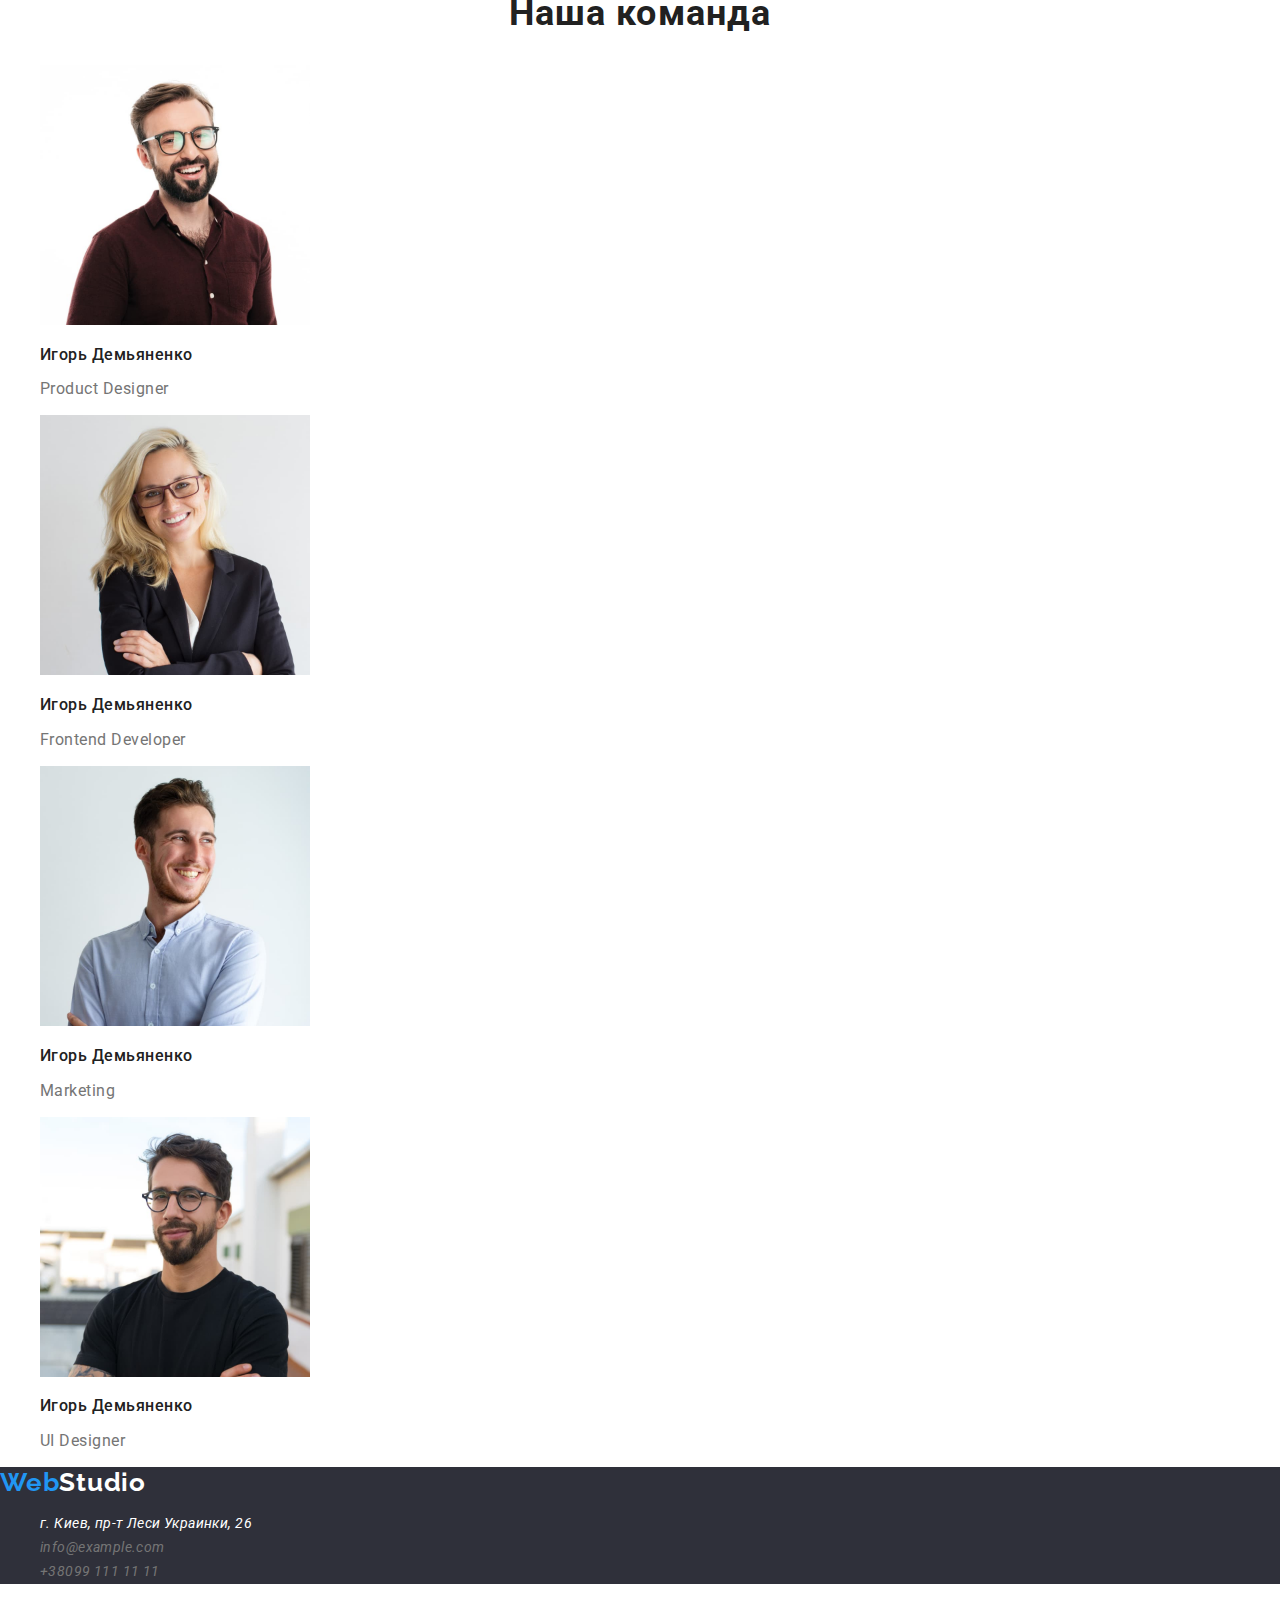
==== commit 171ad939: "Востановление" ====
--- a/index.html
+++ b/index.html
@@ -6,118 +6,104 @@
     <meta name="viewport" content="width=device-width, initial-scale=1.0">
     <title>Document</title>
     <link rel="stylesheet" href="https://cdnjs.cloudflare.com/ajax/libs/modern-normalize/1.0.0/modern-normalize.min.css">
-    <link rel="stylesheet" href="https://fonts.googleapis.com/css2?family=Raleway:wght@700&family=Roboto:wght@400;500;700;900&display=swap">
-    <link rel="stylesheet" href="https://cdnjs.cloudflare.com/ajax/libs/modern-normalize/1.0.0/modern-normalize.min.css">
+    <link href="https://fonts.googleapis.com/css2?family=Raleway:wght@700&family=Roboto:wght@400;500;700;900&display=swap" rel="stylesheet">
     <link rel="stylesheet" href="./css/styles.css">
   </head>
   <body>
     <!--Шапка сайта-->
-    <header class="header">
-      <div class="container header-container">
-      <nav class="navigation">
-        <a class="logo-link link" href="./index.html" lang="en"><span>Web</span>Studio</a>
-        <ul class="menu list">
-          <li class="menu-item"><a class="menu-link link" href="">Студия</a></li>
-          <li class="menu-item"><a class="menu-link link" href="./portfolio.html">Портфолио</a></li>
-          <li class="menu-item"><a class="menu-link link" href="">Контакты</a></li>
+    <header>
+      <nav class="site-nav">
+        <a class="logo" href="./index.html" lang="en"><span>Web</span>Studio</a>
+        <ul class="nav-list">
+          <li><a class="nav-link" href="">Студия</a></li>
+          <li><a class="nav-link" href="./portfolio.html">Портфолио</a></li>
+          <li><a class="nav-link" href="">Контакты</a></li>
         </ul>
       </nav>
-      <ul class="menu list">
-        <li><a class="contacts link" href="mailto:info@devstudio.com">info@devstudio.com</a></li>
-        <li><a class="tel-link link" href="tel:+380961111111">+38096 111 11 11</a></li>
+      <ul class="contacts-list">
+        <li><a class="contacts" href="mailto:info@devstudio.com">info@devstudio.com</a></li>
+        <li><a class="contacts" href="tel:+380961111111">+38096 111 11 11</a></li>
       </ul>
-    </div>
     </header>
     <!--Герой-->
     <main>
       <section class="hero">
-        <div class="container ">
-        <h1 class="hero-title">Эффективные решения  для вашего бизнеса</h1>
-        <button class="modal-btn" type="button">Заказать услугу</button>
-      </div>
+        <h1 class="hero-title">Эффективные решения для вашего бизнеса</h1>
+        <button class="btn" type="button">Заказать услугу</button>
       </section>
       <!--Особенности-->
-      <section class="features section">
-        <div class="container">
+      <section class="features">
         <h2 hidden>Наши плюсы</h2>
         <ul class="features-list">
-          <li class="item">
+          <li>
             <h3 class="features-title">Внимание к деталям</h3>
             <p class="features-content">Идейные соображения, а также начало повседневной работы формированию позиции.</p>
           </li>
-          <li class="item">
+          <li>
             <h3 class="features-title">Пунктуальность</h3>
             <p class="features-content">Задача организации, в особенности же рамки и место обучения кадров влечет за собой.</p>
           </li>
-          <li class="item" >
+          <li>
             <h3 class="features-title">Планирование</h3>
             <p class="features-content">Равным образом консультация с широким активом в значительной степени обуславливает.</p>
           </li>
-          <li class="item">
+          <li>
             <h3 class="features-title">Современные технологии</h3>
             <p class="features-content"> Значимость этих проблем настолько очевидна, что реализация плановых заданий.</p>
           </li>
         </ul>
-        </div>
       </section>
-      <!--Чем мы занимаемся-->
-      <section class="we-doing section">
-        <div class="container">
+      <section class="we-doing">
         <h2 class="we-doing-title">Чем мы занимаемся</h2>
         <ul class="doing-list">
-          <li class="doing-item"><img src="./images/studio/img.jpg" alt="Image1" width="370"></li>
-          <li class="doing-item"><img src="./images/studio/img1.jpg" alt="Image2" width="370"></li>
-          <li class="doing-item"><img src="./images/studio/img2.jpg" alt="Image3" width="370"></li>
+          <li><img src="./images/studio/img.jpg" alt="Image1" width="370"></li>
+          <li><img src="./images/studio/img1.jpg" alt="Image2" width="370"></li>
+          <li><img src="./images/studio/img2.jpg" alt="Image3" width="370"></li>
         </ul>
-      </div>
       </section>
       <!--Наша команда-->
-      <section class="our-team section">
-        <div class="container">
-        <h2 class="our-team-title">Наша команда</h2>
-        <ul class="team-list list">
-          <li class="team-list-item">
-            <img class="team-list-img" src="./images/studio/team1.jpg" alt="img team" width="270">
+      <section class="our-team">
+        <h2 class="our-team-main-title">Наша команда</h2>
+        <ul class="team-list">
+          <li>
+            <img src="./images/studio/team1.jpg" alt="img team" width="270">
             <h3 class="team-title">Игорь Демьяненко</h3>
             <p class="team-content" lang="en">Product Designer</p>
           </li>
-          <li class="team-list-item">
-            <img class="team-list-img" src="./images/studio/team2.jpg" alt="img team one" width="270">
+          <li>
+            <img src="./images/studio/team2.jpg" alt="img team one" width="270">
             <h3 class="team-title">Игорь Демьяненко</h3>
             <p class="team-content" lang="en">Frontend Developer</p>
           </li>
-          <li class="team-list-item">
-            <img  class="team-list-img" src="./images/studio/team3.jpg" alt="img team two" width="270">
+          <li>
+            <img src="./images/studio/team3.jpg" alt="img team two" width="270">
             <h3 class="team-title">Игорь Демьяненко</h3>
             <p class="team-content" lang="en">Marketing</p>
           </li>
-          <li class="team-list-item">
-            <img  class="team-list-img" src="./images/studio/team4.jpg" alt="img team three" width="270">
+          <li>
+            <img src="./images/studio/team4.jpg" alt="img team three" width="270">
             <h3 class="team-title">Игорь Демьяненко</h3>
             <p class="team-content" lang="en">UI Designer</p>
           </li>
         </ul>
-      </div>
       </section>
     </main>
     <!--Футер-->
     <footer class="footer">
-      <div class="container footer-container">
-      <a class="logo-link-two link" href="" lang="en"><span>Web</span><span class="logo-color">Studio</span></a>
+      <a class="logo" href="" lang="en"><span>Web</span><span class="logo-color">Studio</span></a>
       <address class="address">
         <ul class="footer-list">
           <li>
-            <a class="map-link link" href="https://goo.gl/maps/Ut2xwaLdVSmV2iXo9" target="_blank" rel="noreferrer noopener">г. Киев, пр-т Леси Украинки, 26</a>
+            <a class="map-link" href="https://goo.gl/maps/Ut2xwaLdVSmV2iXo9" target="_blank" rel="noreferrer noopener">г. Киев, пр-т Леси Украинки, 26</a>
           </li>
           <li>
-            <a class="contacts-two link" href="mailto:info@example.com">info@example.com</a>
+            <a class="contacts" href="mailto:info@example.com">info@example.com</a>
           </li>
           <li>
-            <a class="tel-link link" href="tel:+380991111111">+38099 111 11 11</a>
+            <a class="contacts" href="tel:+380991111111">+38099 111 11 11</a>
           </li>
         </ul>
       </address>
-    </div>
     </footer>
   </body>
 </html>--- a/css/styles.css
+++ b/css/styles.css
@@ -2,314 +2,155 @@
   --main-color: #212121;
   --second-color: #757575;
   --hover-color: #2196f3;
-  --white-color:#ffffff;
 }
+/* Студия */
 body {
   font-family: 'Roboto', sans-serif;
   color: var(--main-color);
-  margin: 0;
-}
-h1,
-h2,
-h3,
-h4,
-h5,
-h6,
-p {
-margin-top: 0;
-margin-bottom: 0;
-}
-ul,ol {
-margin-top: 0;
-margin-bottom: 0;
-padding-left: 0;
-}
-img {
-  display: block;
 }
 ul {
   list-style: none;
 }
-.link {
+a {
+  color: inherit;
   text-decoration: none;
-  color: inherit;
 }
-.section {
-  padding-top: 94px;
-  padding-bottom: 94px;
+button{
+  cursor: pointer;
 }
-/*Container*/
-.header {
-  border-bottom: 1px solid blue;
-  padding-top: 25px;
-  padding-bottom: 25px;
-}
-.container {
-  width: 1200px;
-  padding-left: 15px;
-  padding-right: 15px;
-  margin-bottom: 0px;
-  margin-left: auto;
-  margin-right: auto;
-  outline: 1px solid tomato;
-}
-.header-container{
-  display: flex;
-  text-decoration: row;
-  align-items: center;
-  justify-content: space-between;
-}
-
 /* Логотип */
-.logo-link {
+.logo {
   font-family: 'Raleway', sans-serif;
-  width: 145px;
   font-weight: 700;
   font-size: 26px;
   line-height: 1.19;
   letter-spacing: 0.03em;
-  margin-right: 93px;
 }
-.logo-link > span {
+.logo > span {
   color: var(--hover-color);
 }
-/* Навигация .navigation{
-display: flex;
-align-items: center;
-}*/
-.navigation {
-  display: flex;
-  align-items: center;
-}
-.navigation
-.menu-link
-.contacts
-.tel-link {
+/* Навигация */
+.site-nav
+.nav-link
+.contacts {
   font-weight: 500;
   font-size: 14px;
   line-height: 1.14;
   letter-spacing: 0.02em;
 }
-.menu {
-  display: flex;
-  align-items: center;
-}
-.menu-item:not(:last-child) {
-margin-right: 50px;
-}
-.menu-link{
-  text-decoration: none;
-}
-.contacts {
-  margin-right: 50px;
-}
-.menu-link:hover,
-.menu-link:focus,
-.contacts:hover,
-.contacts:focus,
-.tel-link:hover,
-.tel-link:focus{
+.site-nav .nav-link:hover,
+.site-nav .contacts:hover,
+.site-nav .nav-link:focus,
+.site-nav .contacts:focus {
   color: var(--hover-color);
 }
 /* Герой */
 .hero {
-  padding-top: 200px;
-  padding-bottom: 200px;
-  text-align: center;
   background-color: #2f303a;
 }
-.hero-title {
-  width: 696px;
-  margin:0 auto 30px;
-  color: var(--white-color);
+.hero > .hero-title {
+  color: #ffffff;
   font-weight: 900;
   font-size: 44px;
   line-height: 1.5;
+  text-align: center;
   letter-spacing: 0.06em;
   text-transform: uppercase;
 }
-/*Кнопка*/
-.modal-btn {
-  border-radius: 4px;
-  padding: 10px 32px;
-  letter-spacing: 0.06em;
-  text-align: center;
-  align-items: center;
-  text-transform: uppercase; 
-  color: var(--white-color);
+.hero > .btn {
+  color: #ffffff;
   background-color: var(--hover-color);
   font-weight: 700;
   font-size: 16px;
   line-height: 1.87;
-  box-shadow: 0px 4px 4px rgba(0, 0, 0, 0.15);
-  cursor: pointer;
+  box-shadow: rgba (0 0 0 0.15);
 }
 /* Особенности */
-.features{
-  padding-bottom: 47px;
-}
-.features-list {
-  display: flex; 
-  text-decoration: row;
-  align-items: center;
-  margin-right: -30px;
-  margin-top: -30px;
-}
-.item {
-  width: 270px;
-  margin-right: 30px;
-  margin-top: 30px;
-}
+.features,
 .features-title {
-  margin-bottom: 10px;
-  font-style: normal;
+  font-style: 400;
   font-weight: 700;
   font-size: 14px;
   line-height: 1.14;
   letter-spacing: 0.03em;
   text-transform: uppercase;
-  color: var(--main-color);
+  color: #212121;
 }
+.features,
 .features-content {
-  font-weight: normal;
+  color: var(--second-color);
+  font-weight: 400;
   font-size: 14px;
   line-height: 1.14;
   letter-spacing: 0.03em;
-  color: var(--second-color);
 }
 /* Чем мы занимаемся */
-.we-doing {
-  padding-top: 47px;
-}
-.we-doing .we-doing-title {
-  margin-bottom: 50px;
+.we-doing > .we-doing-title {
   font-weight: 700;
   font-size: 36px;
   line-height: 1.16;
+  text-align: center;
   letter-spacing: 0.03em;
 }
-.we-doing-title {
-  padding-left:392px ;
-  padding-right:392px;
-}
-.doing-list {
-display: flex;
-flex-wrap: wrap;  
-margin-left: -30px;
-margin-top: -30px;
-}
-.doing-item {
-  margin-left: 30px;
-  margin-top: 30px;
-  flex-basis: calc((100% - 90px) / 3);
-}
 /* Наша команда */
-.our-team:nth-child(2n) {
-  background-color: #F5F4FA;
-  margin-bottom: 0px;
-}
-.team-list {
-  display: flex;
-  flex-wrap: wrap;
-  margin-left: -30px;
-  margin-top: -30px;
-}
-.team-list-item {
-margin-left: 30px;
-margin-top: 30px;
-box-shadow: 0px 1px 3px rgba(0, 0, 0, 0.12);
-border-radius: 0px 0px 4px 4px; 
-flex-basis: calc((100% - 120px) / 4);
-}
-.team-list-img {
-  padding-bottom: 30px;
-}
-.our-team, .our-team-title {
-  text-align: center;
-  margin-bottom: 50px;
+.our-team > .our-team-main-title {
   font-weight: 700;
   font-size: 36px;
   line-height: 1.16;
+  text-align: center;
   letter-spacing: 0.03em;
-  color: var(--main-color);
+  color: #212121;
 }
-.our-team-title {
-  padding-left: 450px;
-  padding-right: 450px;
-}
+.our-team,
 .team-title {
-  margin-bottom: 10px;
   font-weight: 500;
   font-size: 16px;
   line-height: 1.18;
   letter-spacing: 0.03em;
-  color: var(--main-color);
+  color: #212121;
 }
+.our-team,
 .team-content {
   color: var(--second-color);
   font-weight: 400;
   font-size: 16px;
   line-height: 1.18;
   letter-spacing: 0.03em;
-  padding-bottom: 30px;
 }
 /* Футер */
-.footer { 
-  padding-top: 60px;
-  padding-bottom: 60px;
+/* Адресс */
+.address {
+  font-style: 400;
+}
+.footer .logo-color {
+  color: #ffffff;
+}
+.footer {
   background-color: #2f303a;
 }
-
-/*Футер логотип*/
-footer .logo-link-two {
-  font-family: 'Raleway', sans-serif;
-  width: 145px;
-  font-weight: 700;
-  font-size: 26px;
-  line-height: 1.19;
-  letter-spacing: 0.03em;
-  margin-bottom: 20px;
-}
-.footer .logo-color {
-  color: var(--white-color);
-}
-footer .logo-link-two > span {
-  color: var(--hover-color);
-}
-.footer-list {
-  display: inline-block;
-} 
-
-/* Адресс */
-.map-link {
-  color: var(--white-color) ;
-}
 .address:hover {
-  color: var(--white-color);
+  color: #ffffff;
   font-weight: 400;
   font-size: 14px;
   line-height: 1.71;
   letter-spacing: 0.03em;
 }
-.address {
-  font-style: normal;
+
+.map-link {
+  color: #ffffff;
 }
-.footer,
 .address,
-.contacts-two,
-.tel-link {
+.contacts {
   color: var(--second-color);
   font-weight: 400;
   font-size: 14px;
   line-height: 1.71;
   letter-spacing: 0.03em;
 }
-.footer,
 .address,
-.contacts-two:hover,
-.tel-link:hover {
+.contacts:hover {
   color: var(--hover-color);
-  color: rgba(255 255 255 0.6);
+  color: rgba (255 255 255 0.6)
 }
 /* Портфолио */
 /* Навигация */
@@ -317,8 +158,9 @@
   color: var(--hover-color);
 }
 /* Уникальный Контент */
-.portfolio
+.portfolio,
 .btn-filter {
+  background-color: #f5f4fa;
   font-weight: 500;
   font-size: 16px;
   line-height: 1.62;
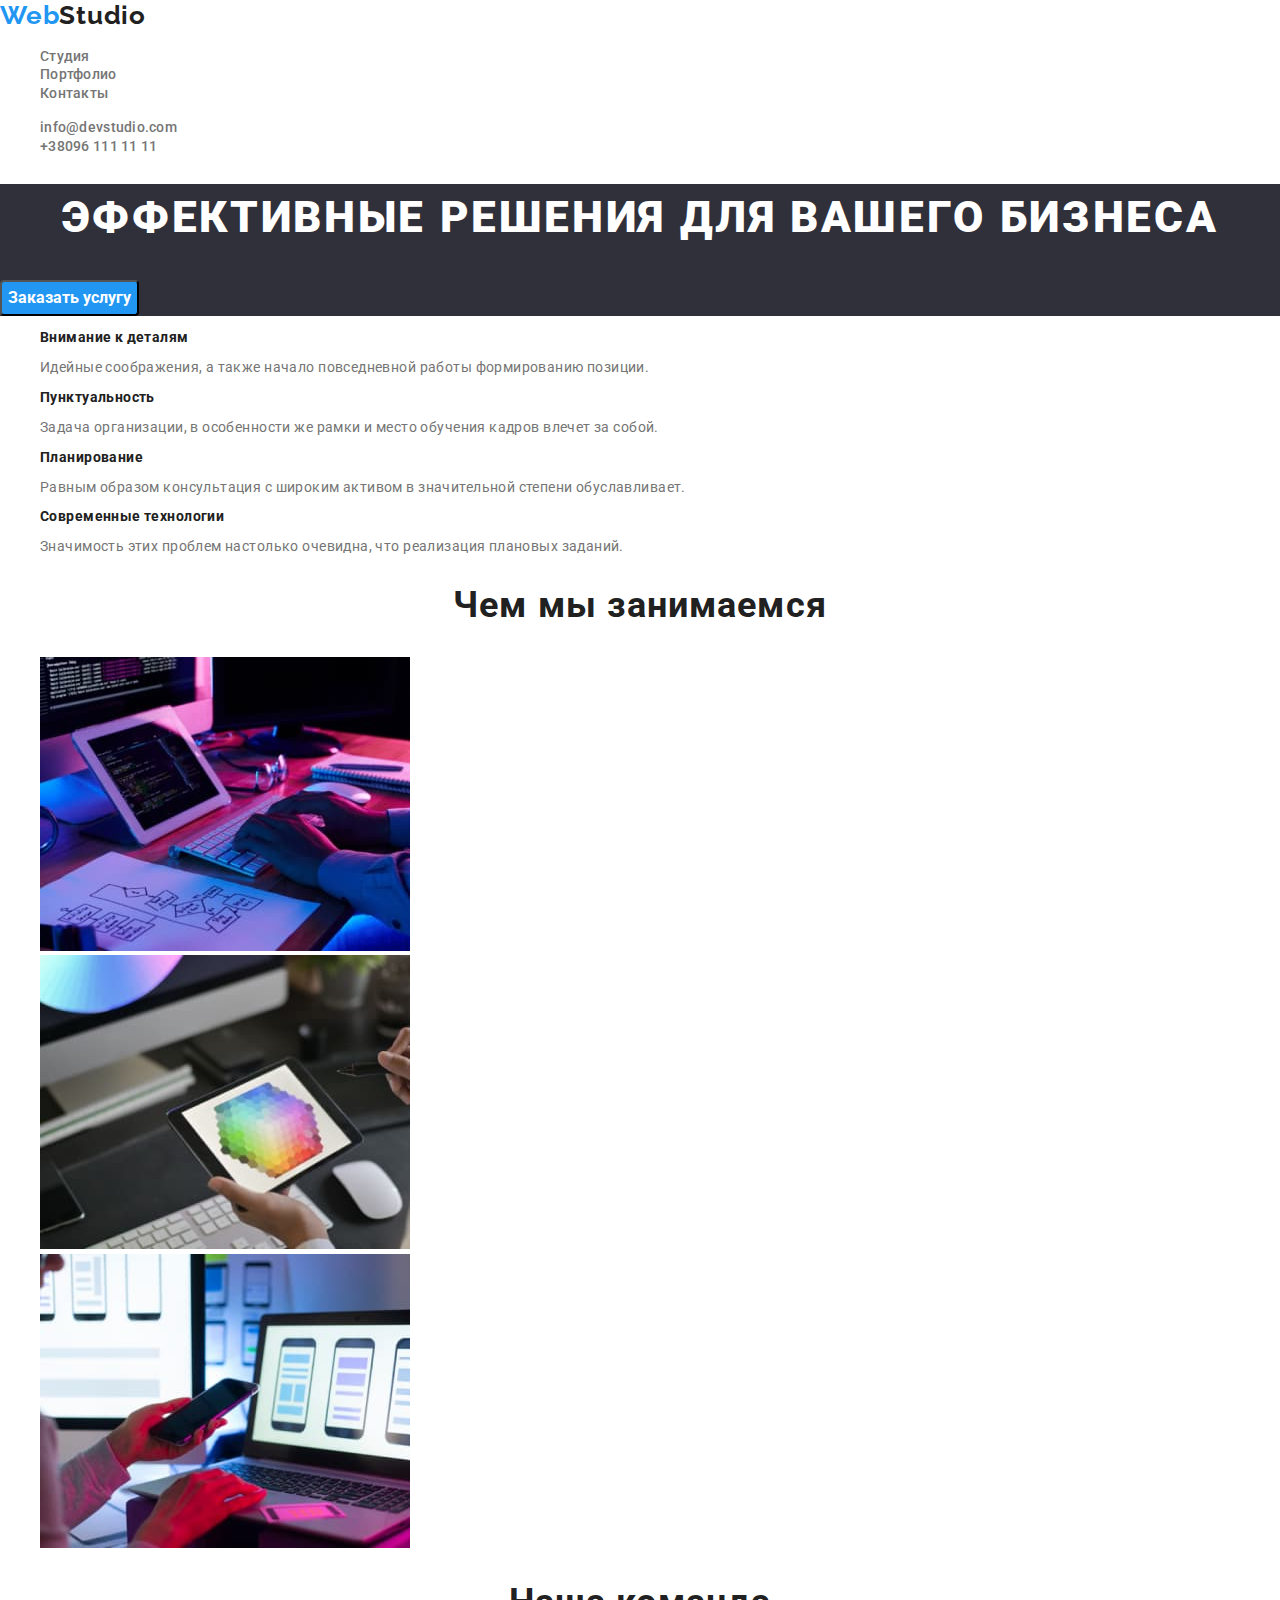
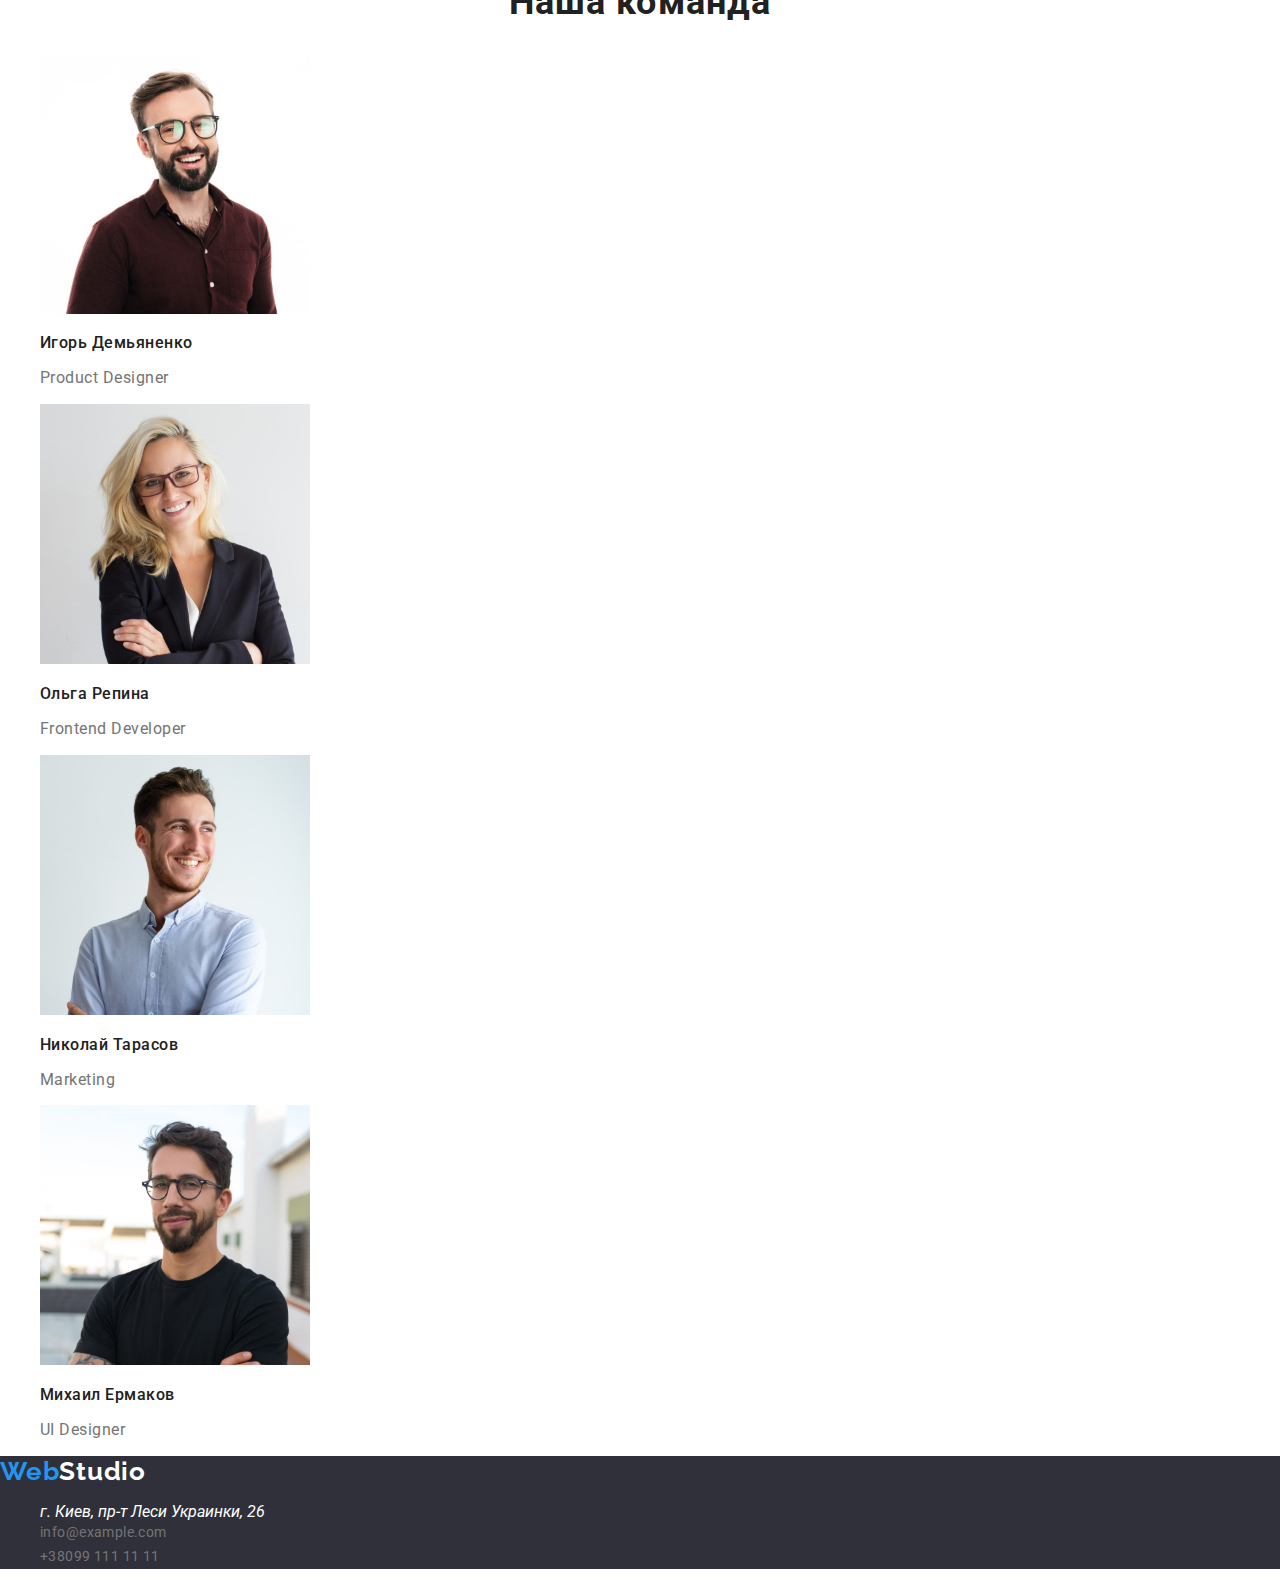
==== commit 3ff4f816: "Исправление ошибок" ====
--- a/index.html
+++ b/index.html
@@ -72,17 +72,17 @@
           </li>
           <li>
             <img src="./images/studio/team2.jpg" alt="img team one" width="270">
-            <h3 class="team-title">Игорь Демьяненко</h3>
+            <h3 class="team-title">Ольга Репина</h3>
             <p class="team-content" lang="en">Frontend Developer</p>
           </li>
           <li>
             <img src="./images/studio/team3.jpg" alt="img team two" width="270">
-            <h3 class="team-title">Игорь Демьяненко</h3>
+            <h3 class="team-title">Николай Тарасов</h3>
             <p class="team-content" lang="en">Marketing</p>
           </li>
           <li>
             <img src="./images/studio/team4.jpg" alt="img team three" width="270">
-            <h3 class="team-title">Игорь Демьяненко</h3>
+            <h3 class="team-title">Михаил Ермаков</h3>
             <p class="team-content" lang="en">UI Designer</p>
           </li>
         </ul>
--- a/css/styles.css
+++ b/css/styles.css
@@ -2,6 +2,9 @@
   --main-color: #212121;
   --second-color: #757575;
   --hover-color: #2196f3;
+  --withe-color:#ffffff;
+  --end-color: #2f303a;;
+  --new-color:#f5f4fa;
 }
 /* Студия */
 body {
@@ -31,12 +34,14 @@
 }
 /* Навигация */
 .site-nav
-.nav-link
+.nav-link,
 .contacts {
+  font-style: normal;
   font-weight: 500;
   font-size: 14px;
   line-height: 1.14;
   letter-spacing: 0.02em;
+  color: var(--second-color);
 }
 .site-nav .nav-link:hover,
 .site-nav .contacts:hover,
@@ -46,10 +51,10 @@
 }
 /* Герой */
 .hero {
-  background-color: #2f303a;
+  background-color: var(--end-color);
 }
 .hero > .hero-title {
-  color: #ffffff;
+  color:var(--withe-color);
   font-weight: 900;
   font-size: 44px;
   line-height: 1.5;
@@ -58,23 +63,22 @@
   text-transform: uppercase;
 }
 .hero > .btn {
-  color: #ffffff;
+  color:var(--withe-color);
   background-color: var(--hover-color);
   font-weight: 700;
   font-size: 16px;
   line-height: 1.87;
-  box-shadow: rgba (0 0 0 0.15);
+  box-shadow: 0px 4px 4px rgba(0 0 0 0.15);
+  border-radius: 4px;
 }
 /* Особенности */
 .features,
 .features-title {
-  font-style: 400;
   font-weight: 700;
   font-size: 14px;
   line-height: 1.14;
   letter-spacing: 0.03em;
-  text-transform: uppercase;
-  color: #212121;
+  color: var(--main-color);
 }
 .features,
 .features-content {
@@ -99,7 +103,7 @@
   line-height: 1.16;
   text-align: center;
   letter-spacing: 0.03em;
-  color: #212121;
+  color: var(--main-color);
 }
 .our-team,
 .team-title {
@@ -107,7 +111,7 @@
   font-size: 16px;
   line-height: 1.18;
   letter-spacing: 0.03em;
-  color: #212121;
+  color: var(--main-color);
 }
 .our-team,
 .team-content {
@@ -119,17 +123,14 @@
 }
 /* Футер */
 /* Адресс */
-.address {
-  font-style: 400;
-}
 .footer .logo-color {
-  color: #ffffff;
+  color: var(--withe-color);
 }
 .footer {
-  background-color: #2f303a;
+  background-color: var(--end-color);
 }
 .address:hover {
-  color: #ffffff;
+  color: var(--withe-color);
   font-weight: 400;
   font-size: 14px;
   line-height: 1.71;
@@ -137,9 +138,9 @@
 }
 
 .map-link {
-  color: #ffffff;
+  color: var(--withe-color);
 }
-.address,
+.address
 .contacts {
   color: var(--second-color);
   font-weight: 400;
@@ -147,10 +148,10 @@
   line-height: 1.71;
   letter-spacing: 0.03em;
 }
-.address,
+.address
 .contacts:hover {
   color: var(--hover-color);
-  color: rgba (255 255 255 0.6)
+  color: rgba(255 255 255 0.6);
 }
 /* Портфолио */
 /* Навигация */
@@ -160,7 +161,7 @@
 /* Уникальный Контент */
 .portfolio,
 .btn-filter {
-  background-color: #f5f4fa;
+  background-color: var(--new-color);
   font-weight: 500;
   font-size: 16px;
   line-height: 1.62;
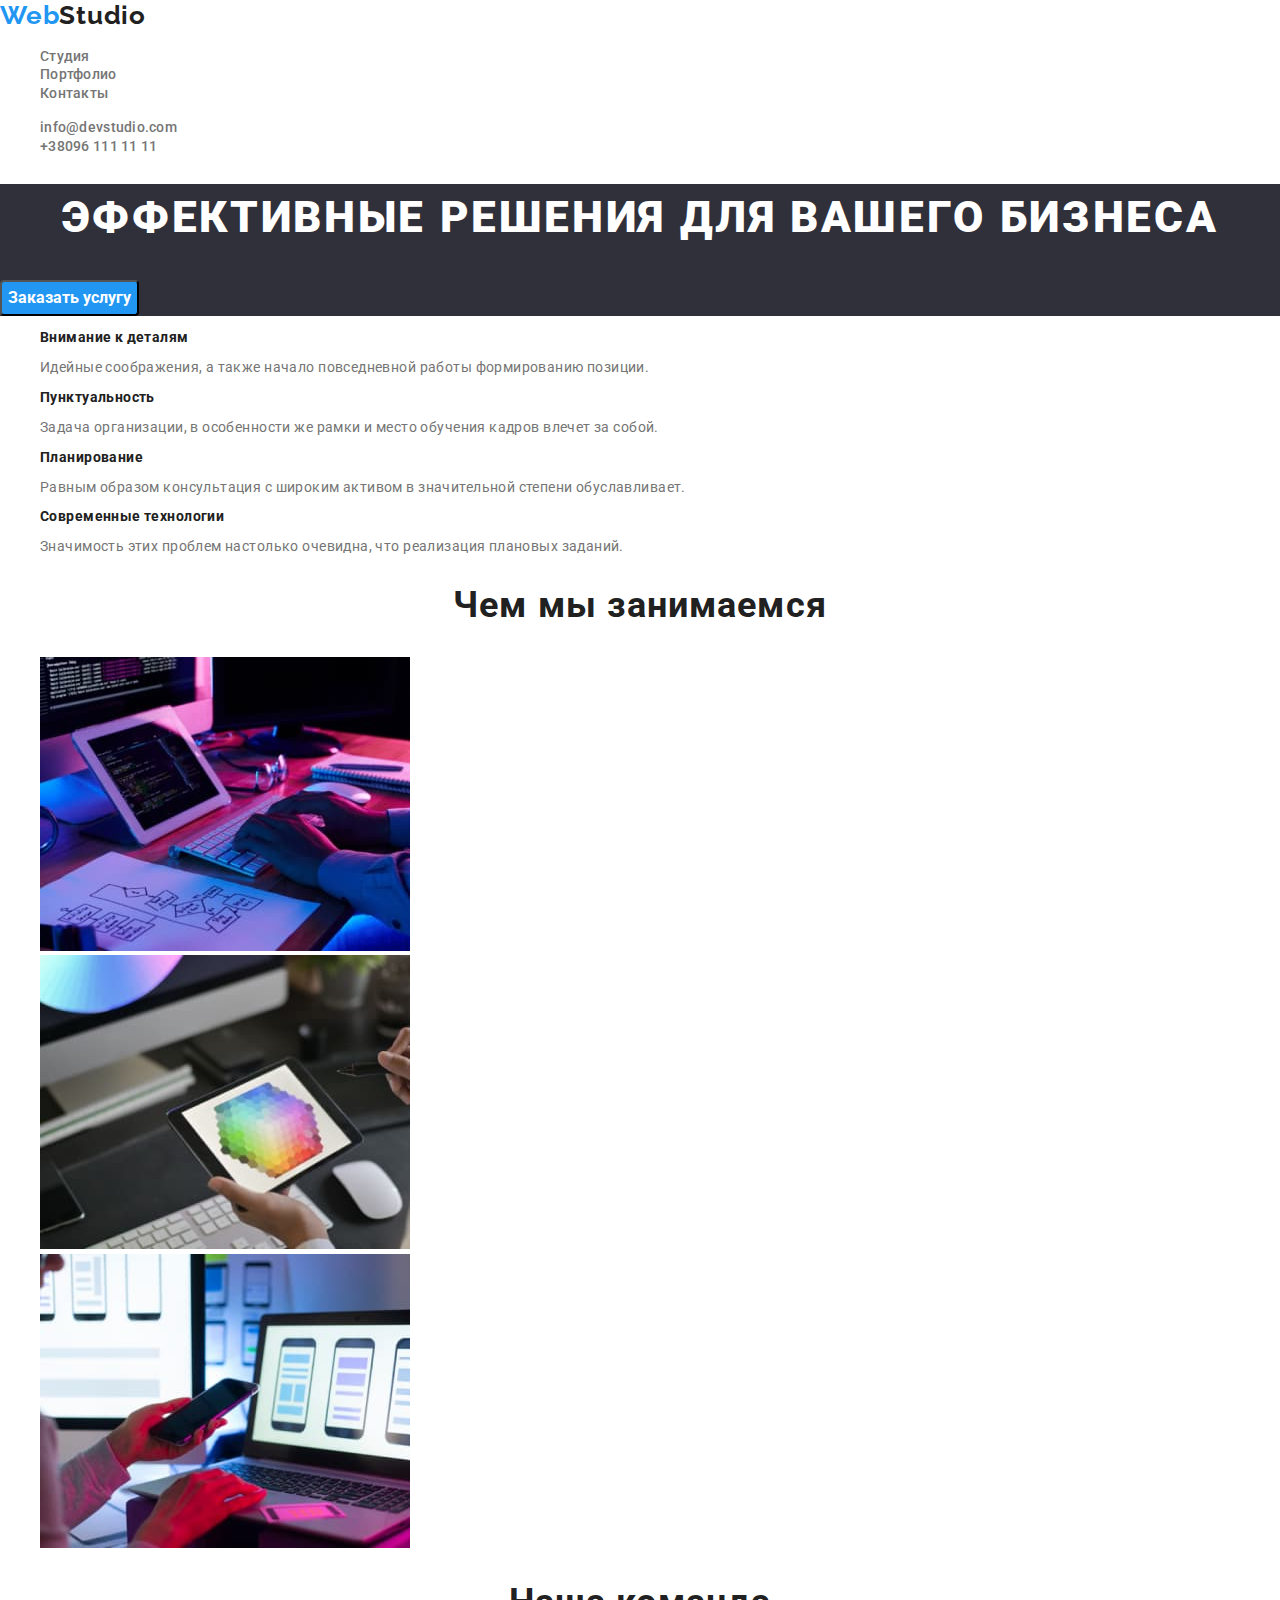
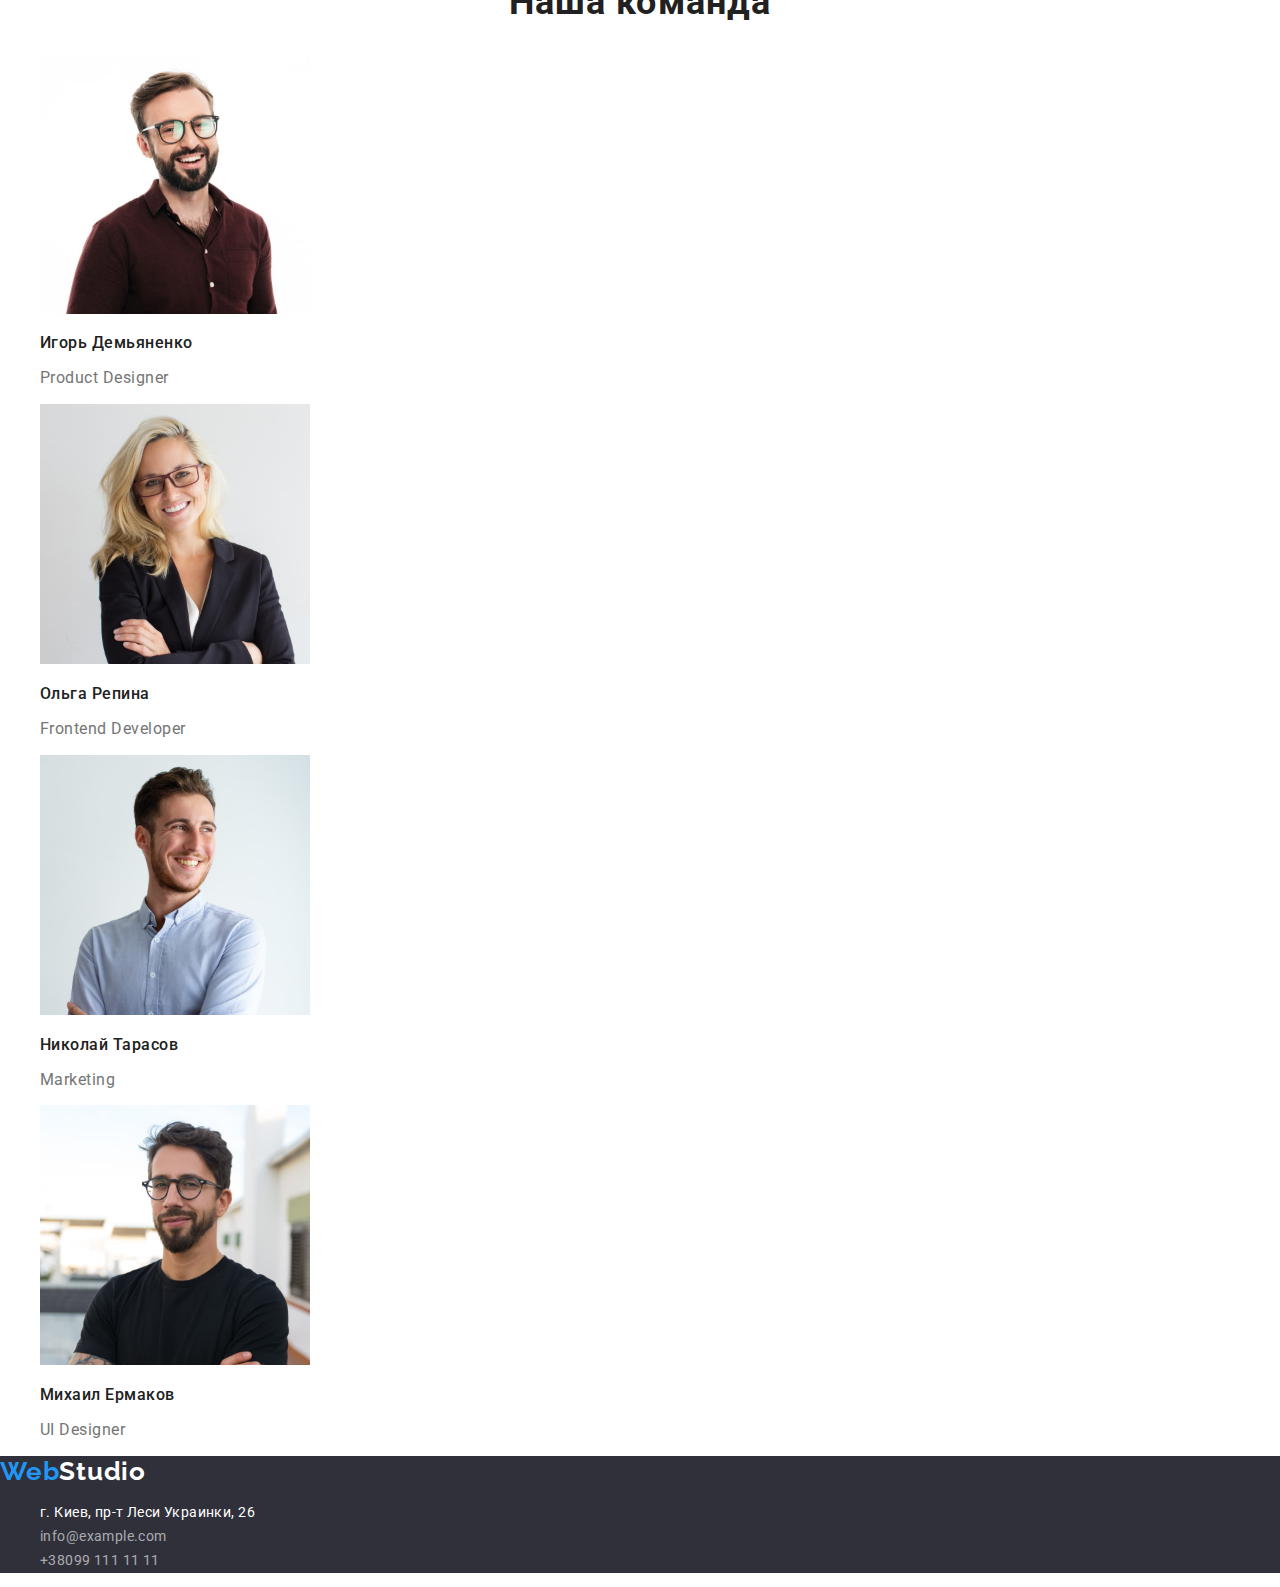
==== commit dcfb1507: "Коррективы" ====
--- a/index.html
+++ b/index.html
@@ -97,10 +97,10 @@
             <a class="map-link" href="https://goo.gl/maps/Ut2xwaLdVSmV2iXo9" target="_blank" rel="noreferrer noopener">г. Киев, пр-т Леси Украинки, 26</a>
           </li>
           <li>
-            <a class="contacts" href="mailto:info@example.com">info@example.com</a>
+            <a class="contacts-two" href="mailto:info@example.com">info@example.com</a>
           </li>
           <li>
-            <a class="contacts" href="tel:+380991111111">+38099 111 11 11</a>
+            <a class="contacts-two" href="tel:+380991111111">+38099 111 11 11</a>
           </li>
         </ul>
       </address>
--- a/css/styles.css
+++ b/css/styles.css
@@ -36,17 +36,17 @@
 .site-nav
 .nav-link,
 .contacts {
-  font-style: normal;
   font-weight: 500;
   font-size: 14px;
   line-height: 1.14;
   letter-spacing: 0.02em;
   color: var(--second-color);
 }
-.site-nav .nav-link:hover,
-.site-nav .contacts:hover,
-.site-nav .nav-link:focus,
-.site-nav .contacts:focus {
+.site-nav 
+.nav-link:hover, 
+.nav-link:focus,
+.contacts:hover,
+.contacts:focus {
   color: var(--hover-color);
 }
 /* Герой */
@@ -136,32 +136,32 @@
   line-height: 1.71;
   letter-spacing: 0.03em;
 }
-
 .map-link {
   color: var(--withe-color);
 }
-.address
-.contacts {
-  color: var(--second-color);
+.address {
+  font-style: normal;
+}
+.address,
+.contacts-two {
   font-weight: 400;
   font-size: 14px;
   line-height: 1.71;
   letter-spacing: 0.03em;
+  color: rgba( 255, 255, 255, 0.6 );
 }
 .address
-.contacts:hover {
+.contacts-two:hover {
+  color: var(--second-color);
   color: var(--hover-color);
-  color: rgba(255 255 255 0.6);
 }
 /* Портфолио */
-/* Навигация */
 .portfolio-link {
   color: var(--hover-color);
 }
 /* Уникальный Контент */
 .portfolio,
 .btn-filter {
-  background-color: var(--new-color);
   font-weight: 500;
   font-size: 16px;
   line-height: 1.62;
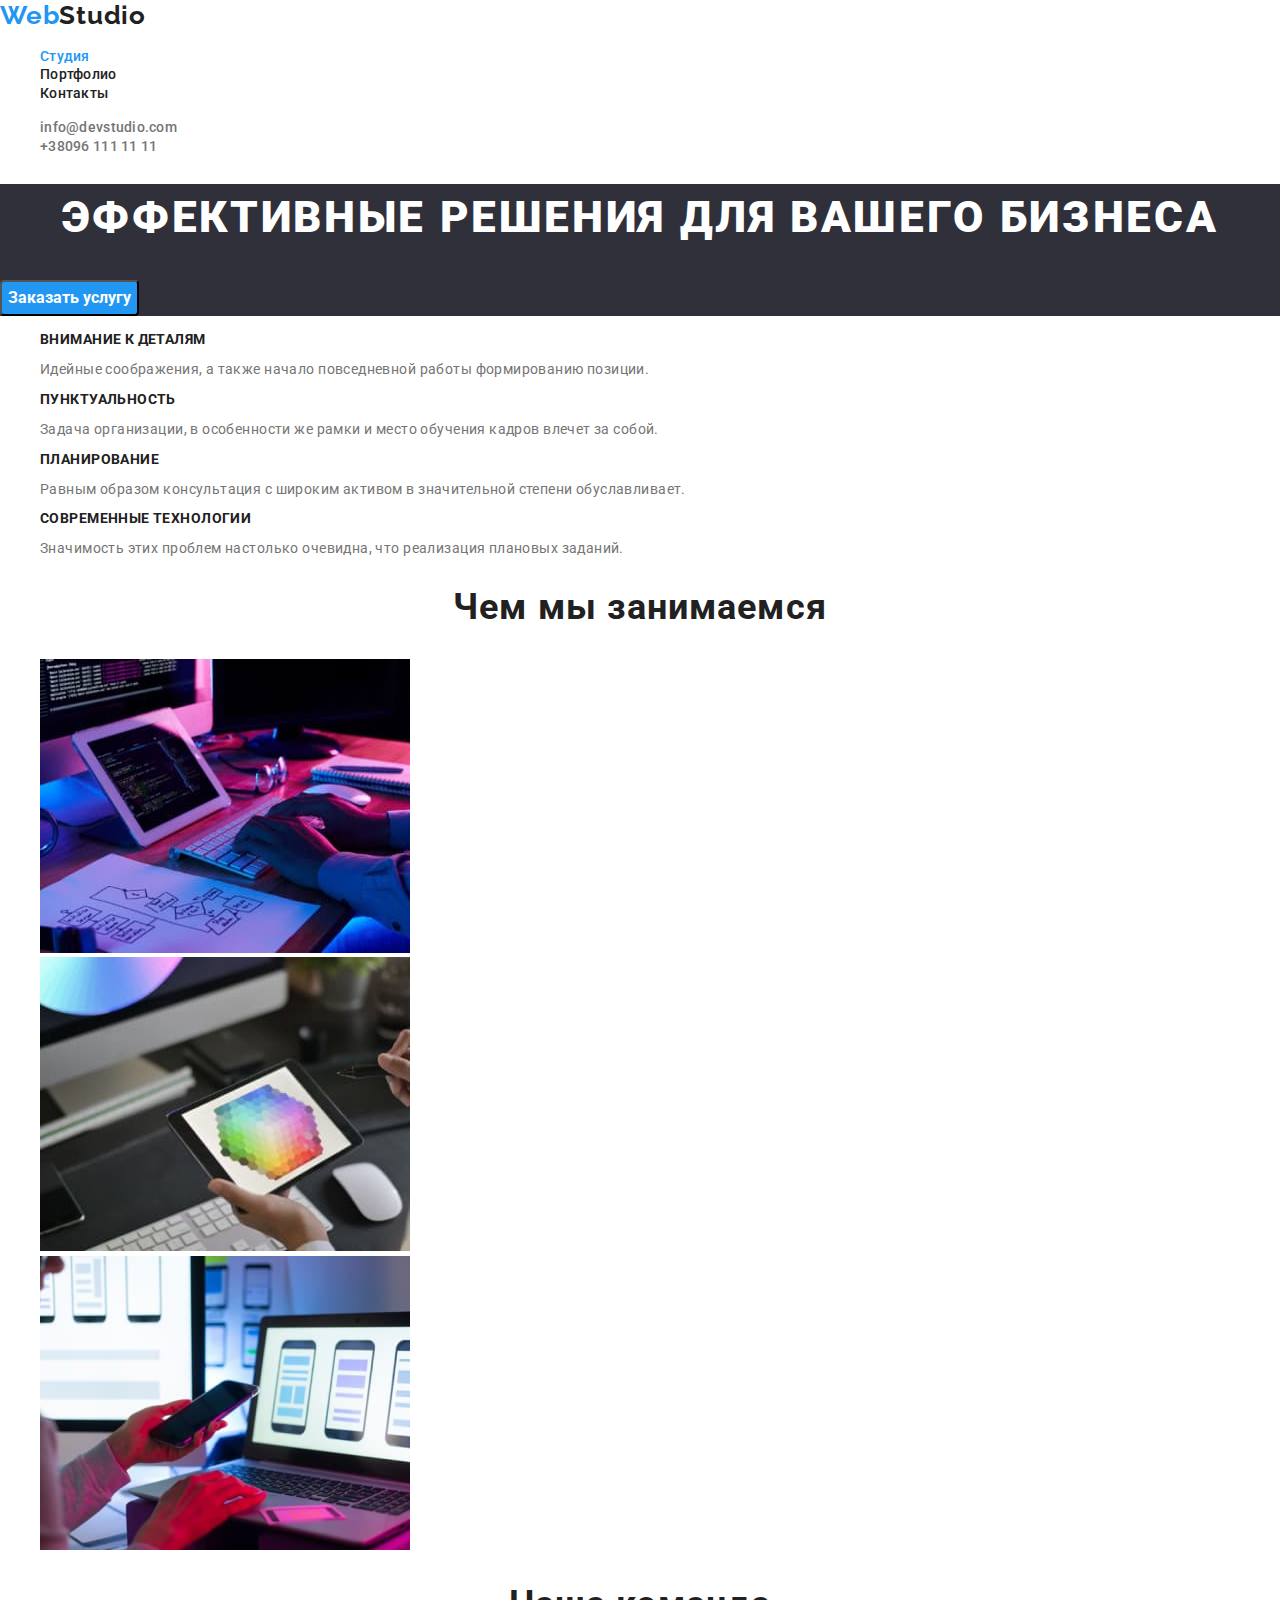
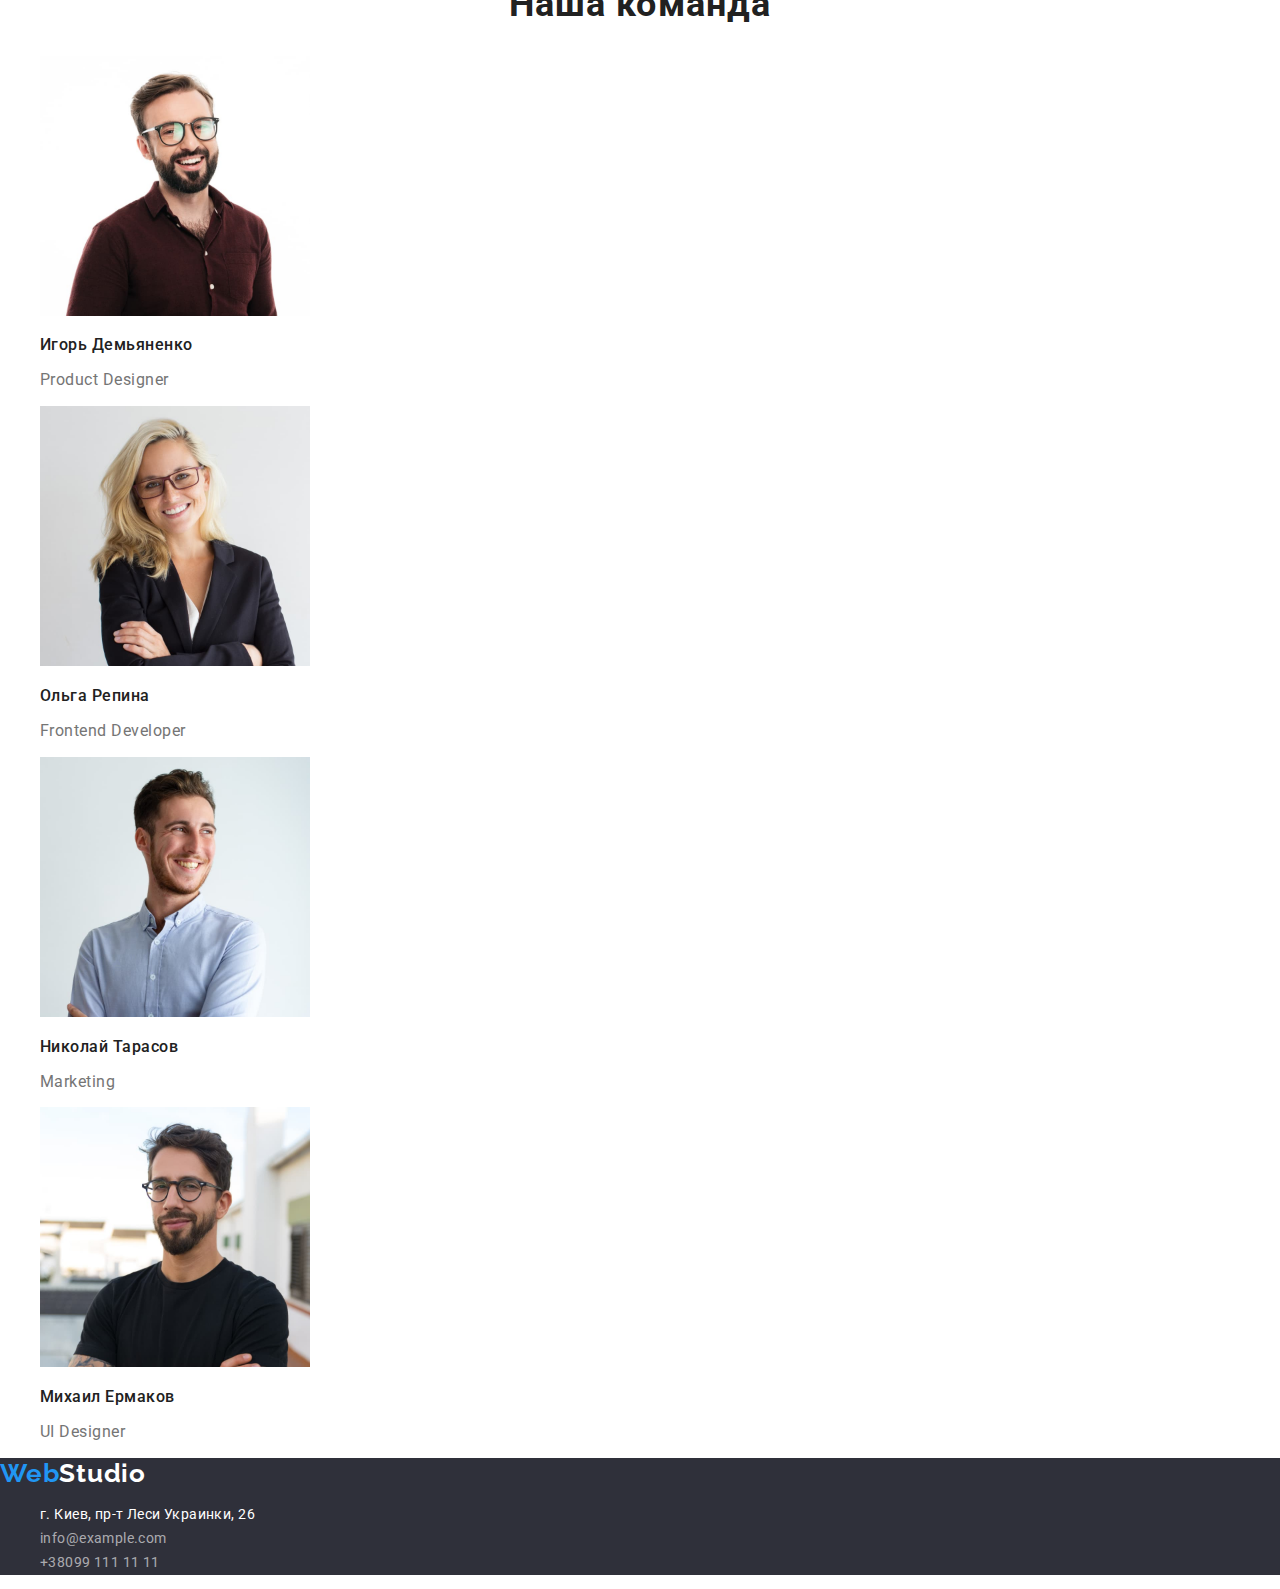
==== commit dce1ee3f: "Финальные исправления" ====
--- a/index.html
+++ b/index.html
@@ -15,7 +15,7 @@
       <nav class="site-nav">
         <a class="logo" href="./index.html" lang="en"><span>Web</span>Studio</a>
         <ul class="nav-list">
-          <li><a class="nav-link" href="">Студия</a></li>
+          <li><a class="nav-link  current" href="">Студия</a></li>
           <li><a class="nav-link" href="./portfolio.html">Портфолио</a></li>
           <li><a class="nav-link" href="">Контакты</a></li>
         </ul>
--- a/css/styles.css
+++ b/css/styles.css
@@ -34,7 +34,16 @@
 }
 /* Навигация */
 .site-nav
-.nav-link,
+.nav-link {
+  font-weight: 500;
+  font-size: 14px;
+  line-height: 1.14;
+  letter-spacing: 0.02em;
+  color: var(--main-color);
+}
+.site-nav .current {
+  color: var(--hover-color);
+}
 .contacts {
   font-weight: 500;
   font-size: 14px;
@@ -72,15 +81,14 @@
   border-radius: 4px;
 }
 /* Особенности */
-.features,
 .features-title {
   font-weight: 700;
   font-size: 14px;
   line-height: 1.14;
   letter-spacing: 0.03em;
+  text-transform: uppercase;
   color: var(--main-color);
 }
-.features,
 .features-content {
   color: var(--second-color);
   font-weight: 400;
@@ -160,18 +168,21 @@
   color: var(--hover-color);
 }
 /* Уникальный Контент */
-.portfolio,
-.btn-filter {
+
+.portfolio, .btn-filter {
   font-weight: 500;
   font-size: 16px;
   line-height: 1.62;
   letter-spacing: 0.03em;
+  border-radius: 4px;
 }
-.portfolio .btn-filter:hover {
+
+.btn-filter:hover {
+  color:  var(--withe-color);
   background-color: var(--hover-color);
 }
-.portfolio .portfolio-title {
-  font-style: 400;
+.portfolio, .portfolio-title {
+  color: var(--main-color);
   font-weight: 700;
   font-size: 18px;
   line-height: 2;
